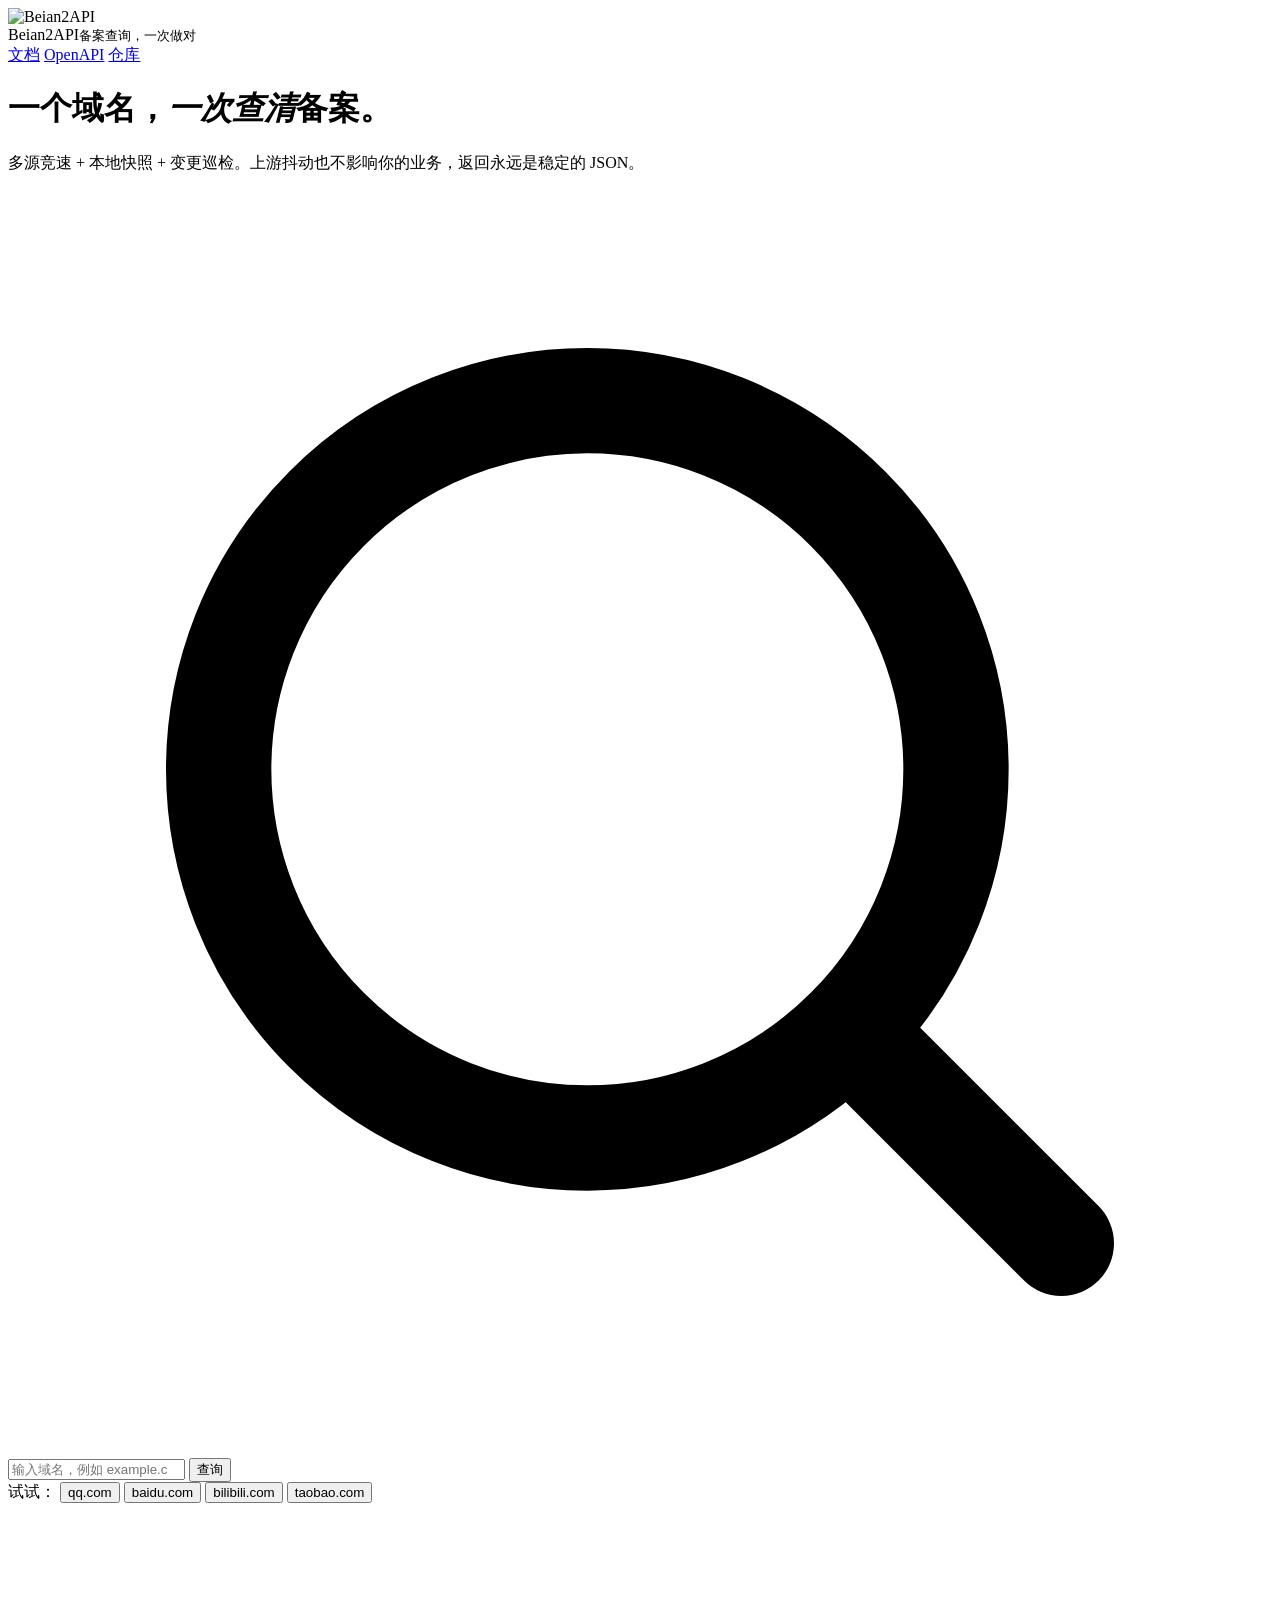
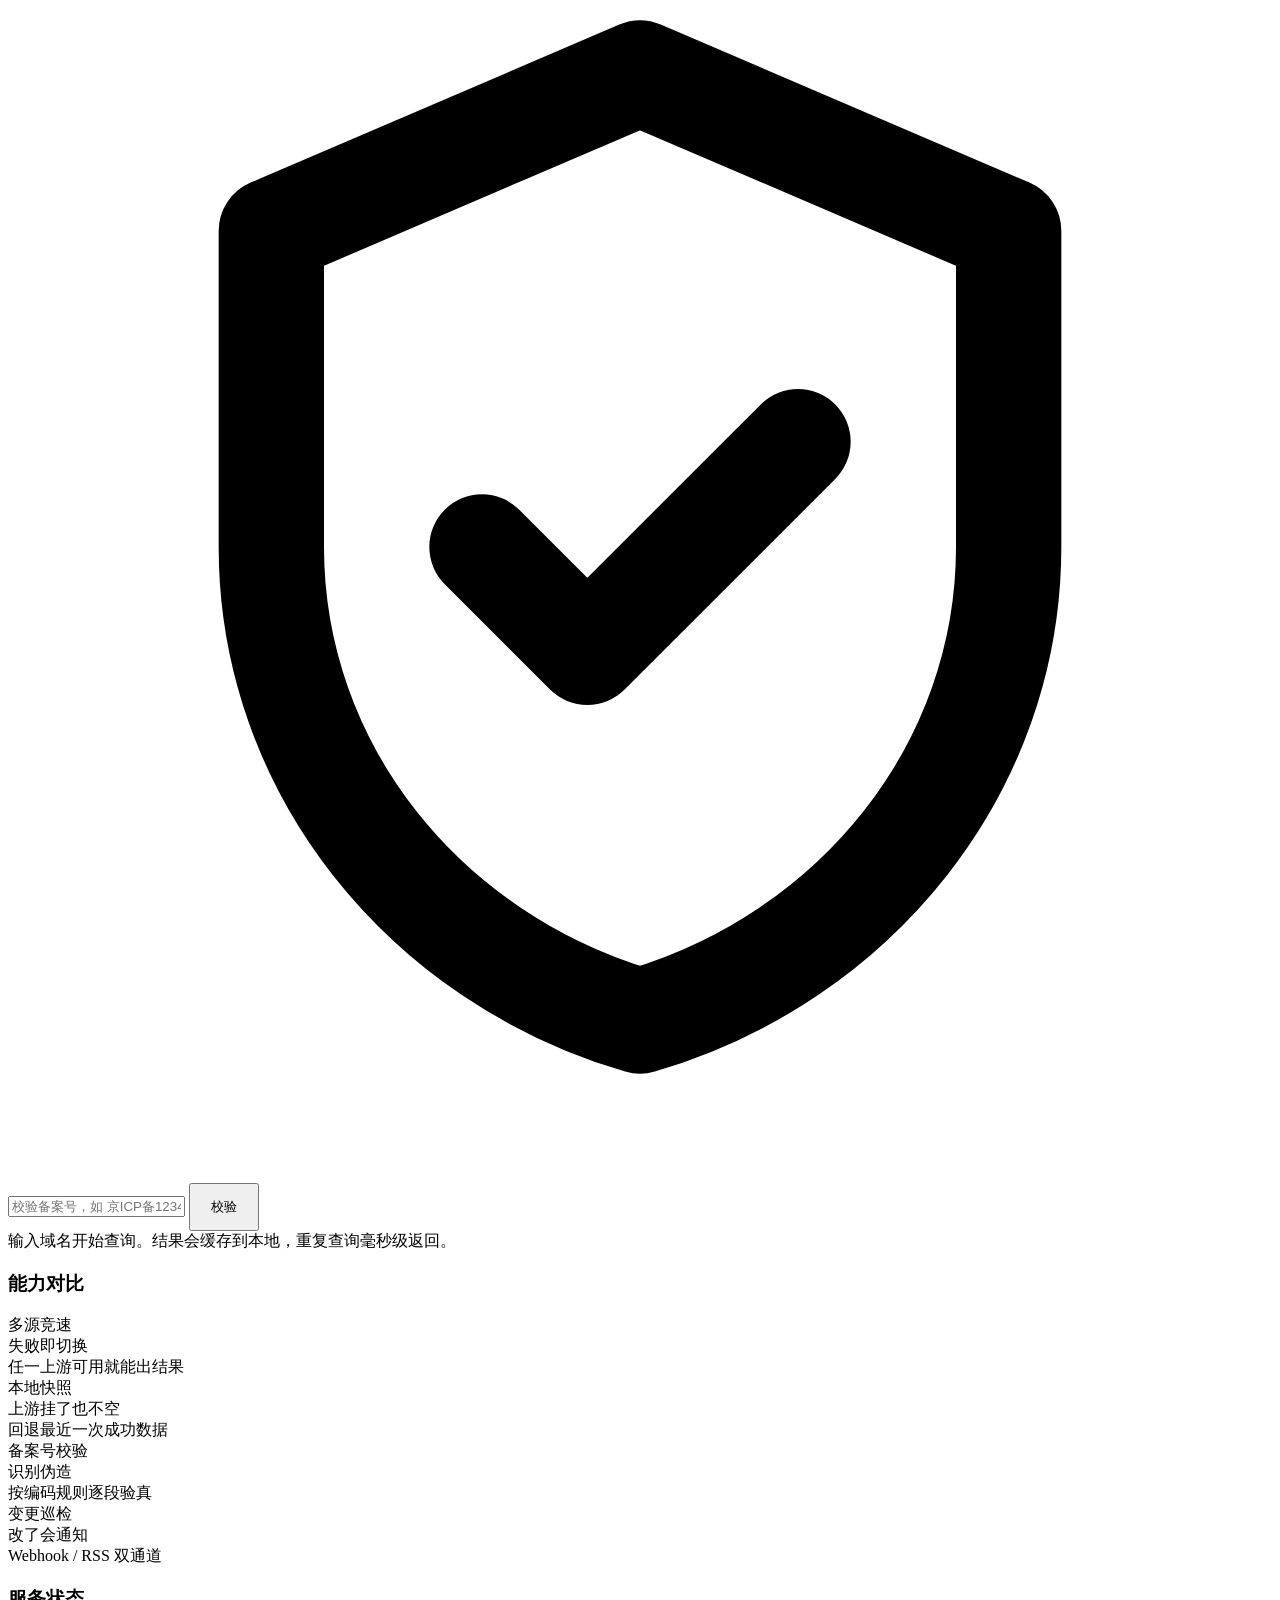
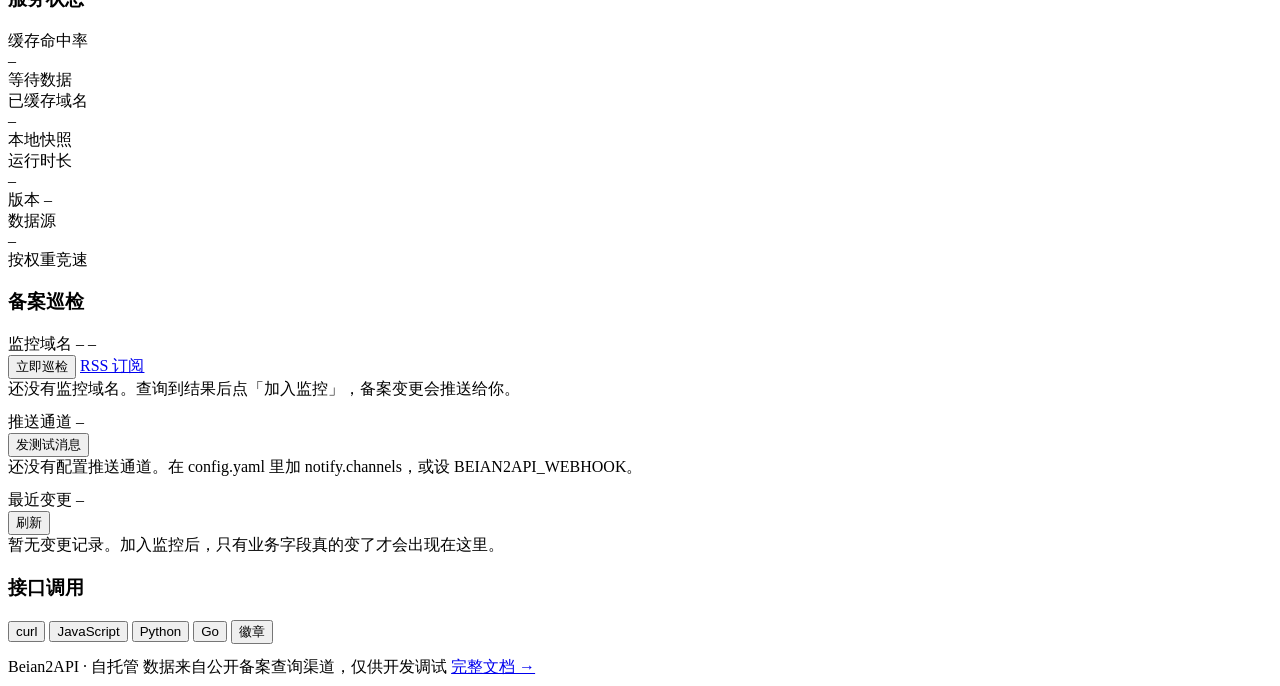
==== internal/api/assets/index.html @ 4da13446 "feat(notify): 多通道推送，修复 HTTP 200 被当成送达 - 新增 internal/notify：钉钉/企业微信/飞书/Slack/generic 各按自家协议成型，   支持钉钉" ====
<!doctype html>
<html lang="zh-CN">
<head>
<meta charset="utf-8">
<meta name="viewport" content="width=device-width, initial-scale=1">
<title>Beian2API — 极简高性能 ICP 备案查询接口</title>
<meta name="description" content="自托管的 ICP 备案查询 API：多源竞速、本地快照、变更巡检、SVG 徽章，一个二进制跑起来。">
<meta name="theme-color" content="#4f46e5">
<link rel="icon" href="/logo.svg" type="image/svg+xml">
<link rel="apple-touch-icon" href="/apple-touch-icon.png">
<link rel="stylesheet" href="/assets/style.css?v=__ASSET_VERSION__">
</head>
<body>
<div class="wrap">
  <header class="top">
    <img src="/logo.svg" alt="Beian2API">
    <div class="brand">Beian2API<small>备案查询，一次做对</small></div>
    <nav>
      <a href="/docs">文档</a>
      <a href="/api/v1/openapi.json">OpenAPI</a>
      <a href="https://cnb.cool/asoe/TechSauce/Beian2Api" target="_blank" rel="noopener">仓库</a>
    </nav>
  </header>

  <div class="hero">
    <h1>一个域名，<em>一次查清</em>备案。</h1>
    <p>多源竞速 + 本地快照 + 变更巡检。上游抖动也不影响你的业务，返回永远是稳定的 JSON。</p>
  </div>

  <div class="card search">
    <form id="form" autocomplete="off">
      <label class="field">
        <svg viewBox="0 0 24 24" fill="none" stroke="currentColor" stroke-width="2" stroke-linecap="round"><circle cx="11" cy="11" r="7"/><path d="m20 20-3.5-3.5"/></svg>
        <input id="q" type="search" placeholder="输入域名，例如 example.com" spellcheck="false" required>
      </label>
      <button id="go" type="submit">查询</button>
    </form>
    <div class="chips">
      试试：
      <button type="button" data-d="qq.com">qq.com</button>
      <button type="button" data-d="baidu.com">baidu.com</button>
      <button type="button" data-d="bilibili.com">bilibili.com</button>
      <button type="button" data-d="taobao.com">taobao.com</button>
    </div>
  </div>

  <div class="card search" style="margin-top:12px">
    <form id="vform" autocomplete="off">
      <label class="field">
        <svg viewBox="0 0 24 24" fill="none" stroke="currentColor" stroke-width="2" stroke-linecap="round" stroke-linejoin="round"><path d="M12 3l7 3v6c0 4.2-2.9 7.8-7 9-4.1-1.2-7-4.8-7-9V6z"/><path d="m9 12 2 2 4-4"/></svg>
        <input id="vc" type="text" placeholder="校验备案号，如 京ICP备12345678号-1" data-short="校验备案号真伪" spellcheck="false" required>
      </label>
      <button id="vgo" type="submit" class="ghost" style="padding:13px 20px">校验</button>
    </form>
    <div id="vresult"></div>
  </div>

  <div id="result"><div class="hint">输入域名开始查询。结果会缓存到本地，重复查询毫秒级返回。</div></div>

  <section class="block">
    <h3>能力对比</h3>
    <div class="grid">
      <div class="card tile"><div class="k">多源竞速</div><div class="v" style="font-size:16px">失败即切换</div><div class="s">任一上游可用就能出结果</div></div>
      <div class="card tile"><div class="k">本地快照</div><div class="v" style="font-size:16px">上游挂了也不空</div><div class="s">回退最近一次成功数据</div></div>
      <div class="card tile"><div class="k">备案号校验</div><div class="v" style="font-size:16px">识别伪造</div><div class="s">按编码规则逐段验真</div></div>
      <div class="card tile"><div class="k">变更巡检</div><div class="v" style="font-size:16px">改了会通知</div><div class="s">Webhook / RSS 双通道</div></div>
    </div>
  </section>

  <section class="block">
    <h3>服务状态</h3>
    <div class="grid" id="stats">
      <div class="card tile"><div class="k">缓存命中率</div><div class="v" id="s-hit">–</div><div class="s" id="s-req">等待数据</div></div>
      <div class="card tile"><div class="k">已缓存域名</div><div class="v" id="s-cache">–</div><div class="s">本地快照</div></div>
      <div class="card tile"><div class="k">运行时长</div><div class="v" id="s-up">–</div><div class="s" id="s-ver">版本 –</div></div>
      <div class="card tile"><div class="k">数据源</div><div class="v" id="s-prov">–</div><div class="s">按权重竞速</div></div>
    </div>
  </section>

  <section class="block">
    <h3>备案巡检</h3>
    <div class="card panel">
      <div class="panel-head">
        <div class="panel-title">
          <span>监控域名</span>
          <span class="pill" id="w-total">–</span>
          <span class="pill" id="w-rhythm" title="巡检节奏">–</span>
        </div>
        <div class="panel-acts">
          <button class="ghost small" id="w-run" type="button">立即巡检</button>
          <a class="ghost small link" href="/api/v1/changes.rss" target="_blank" rel="noopener">RSS 订阅</a>
        </div>
      </div>
      <div id="w-list"><div class="hint small-hint">还没有监控域名。查询到结果后点「加入监控」，备案变更会推送给你。</div></div>
    </div>

    <div class="card panel" style="margin-top:12px">
      <div class="panel-head">
        <div class="panel-title">
          <span>推送通道</span>
          <span class="pill" id="n-total">–</span>
        </div>
        <div class="panel-acts">
          <button class="ghost small" id="n-test" type="button">发测试消息</button>
        </div>
      </div>
      <div id="n-list"><div class="hint small-hint">还没有配置推送通道。在 config.yaml 里加 notify.channels，或设 BEIAN2API_WEBHOOK。</div></div>
    </div>

    <div class="card panel" style="margin-top:12px">
      <div class="panel-head">
        <div class="panel-title">
          <span>最近变更</span>
          <span class="pill" id="c-total">–</span>
        </div>
        <div class="panel-acts">
          <button class="ghost small" id="c-refresh" type="button">刷新</button>
        </div>
      </div>
      <div id="c-list"><div class="hint small-hint">暂无变更记录。加入监控后，只有业务字段真的变了才会出现在这里。</div></div>
    </div>
  </section>

  <section class="block">
    <h3>接口调用</h3>
    <div class="tabs" id="tabs">
      <button class="on" data-t="curl">curl</button>
      <button data-t="js">JavaScript</button>
      <button data-t="py">Python</button>
      <button data-t="go">Go</button>
      <button data-t="badge">徽章</button>
    </div>
    <pre id="snippet"></pre>
  </section>

  <footer class="foot">
    <span>Beian2API · 自托管</span>
    <span id="f-lic">数据来自公开备案查询渠道，仅供开发调试</span>
    <span class="sp"><a href="/docs">完整文档 →</a></span>
  </footer>
</div>
<script src="/assets/app.js?v=__ASSET_VERSION__"></script>
</body>
</html>
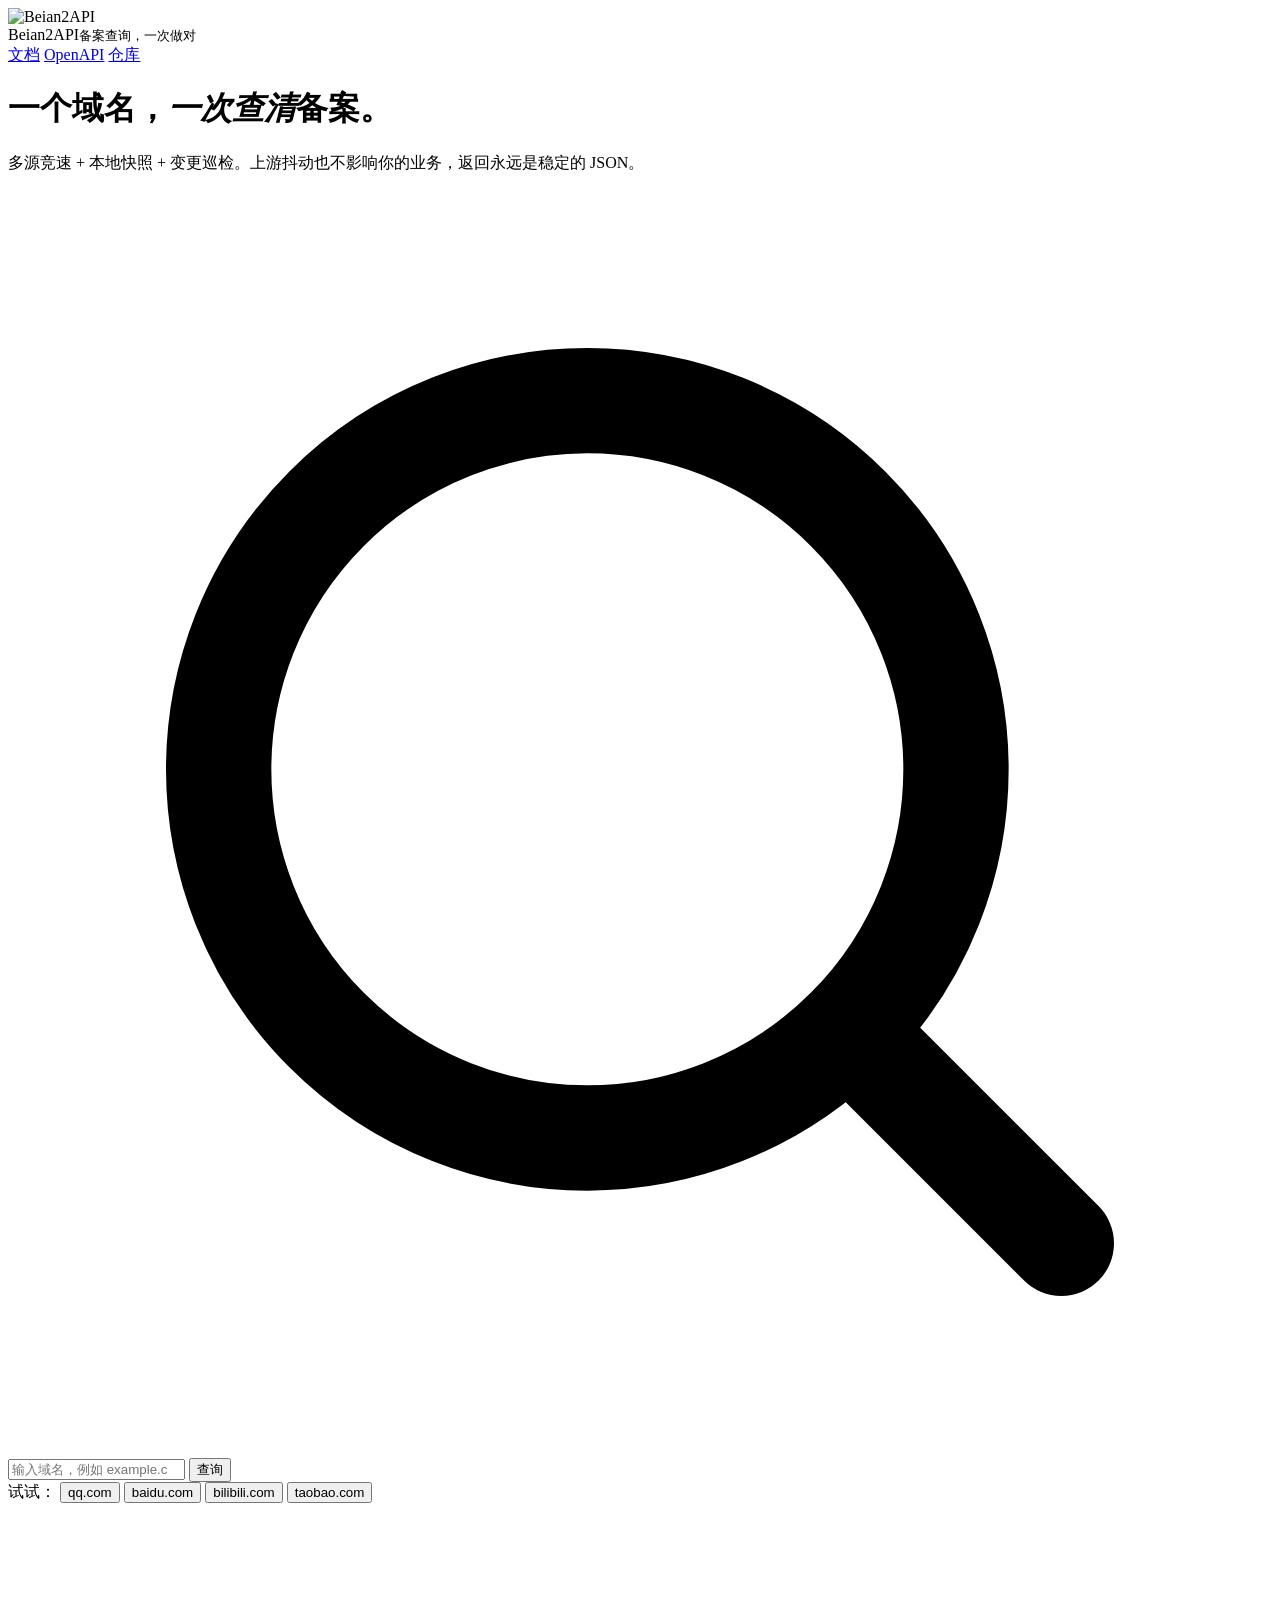
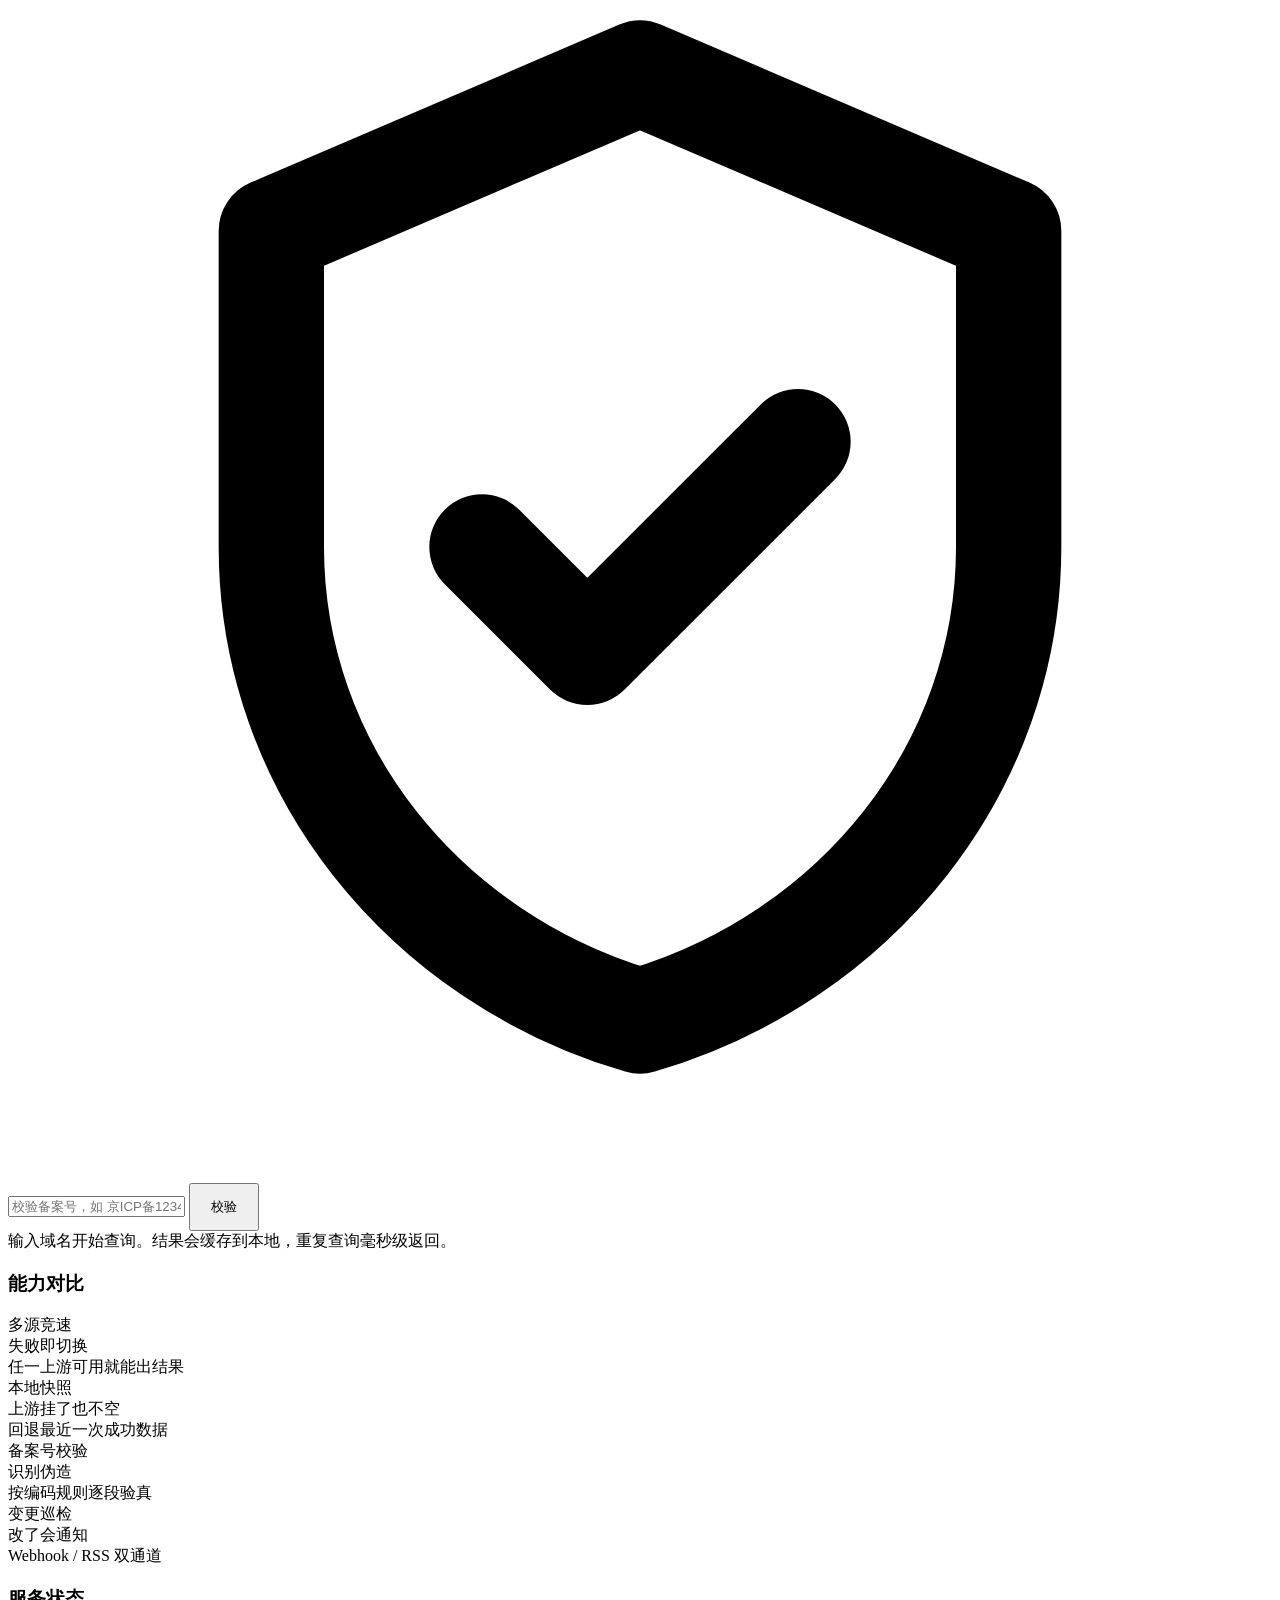
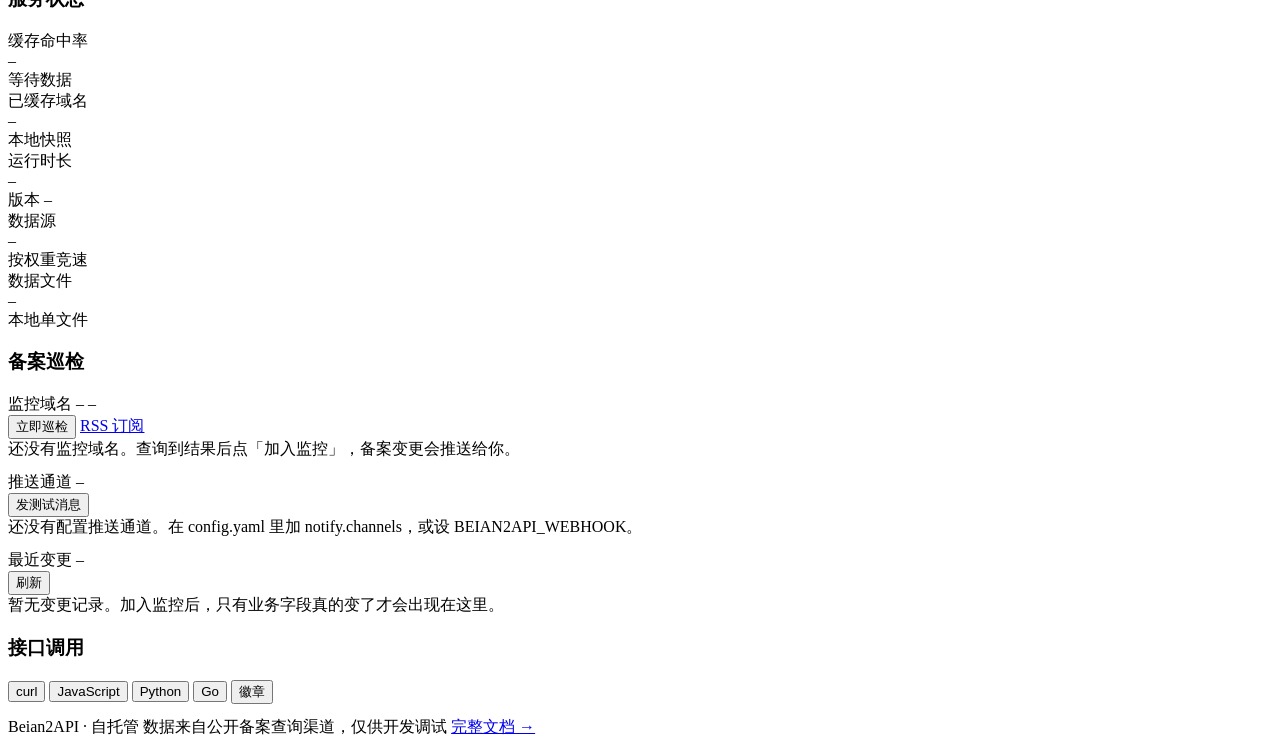
==== commit 930b9170: "perf(store): 缓存命中的快路径不再 fsync，新增只增数据的滚动保留 - 计数器改为内存累加 + 15 秒刷盘，退出前补一次：bbolt 每个写事务都要   fsync（实测 2.5ms" ====
--- a/internal/api/assets/index.html
+++ b/internal/api/assets/index.html
@@ -74,6 +74,7 @@
       <div class="card tile"><div class="k">已缓存域名</div><div class="v" id="s-cache">–</div><div class="s">本地快照</div></div>
       <div class="card tile"><div class="k">运行时长</div><div class="v" id="s-up">–</div><div class="s" id="s-ver">版本 –</div></div>
       <div class="card tile"><div class="k">数据源</div><div class="v" id="s-prov">–</div><div class="s">按权重竞速</div></div>
+      <div class="card tile"><div class="k">数据文件</div><div class="v" id="s-size">–</div><div class="s" id="s-retain">本地单文件</div></div>
     </div>
   </section>
 
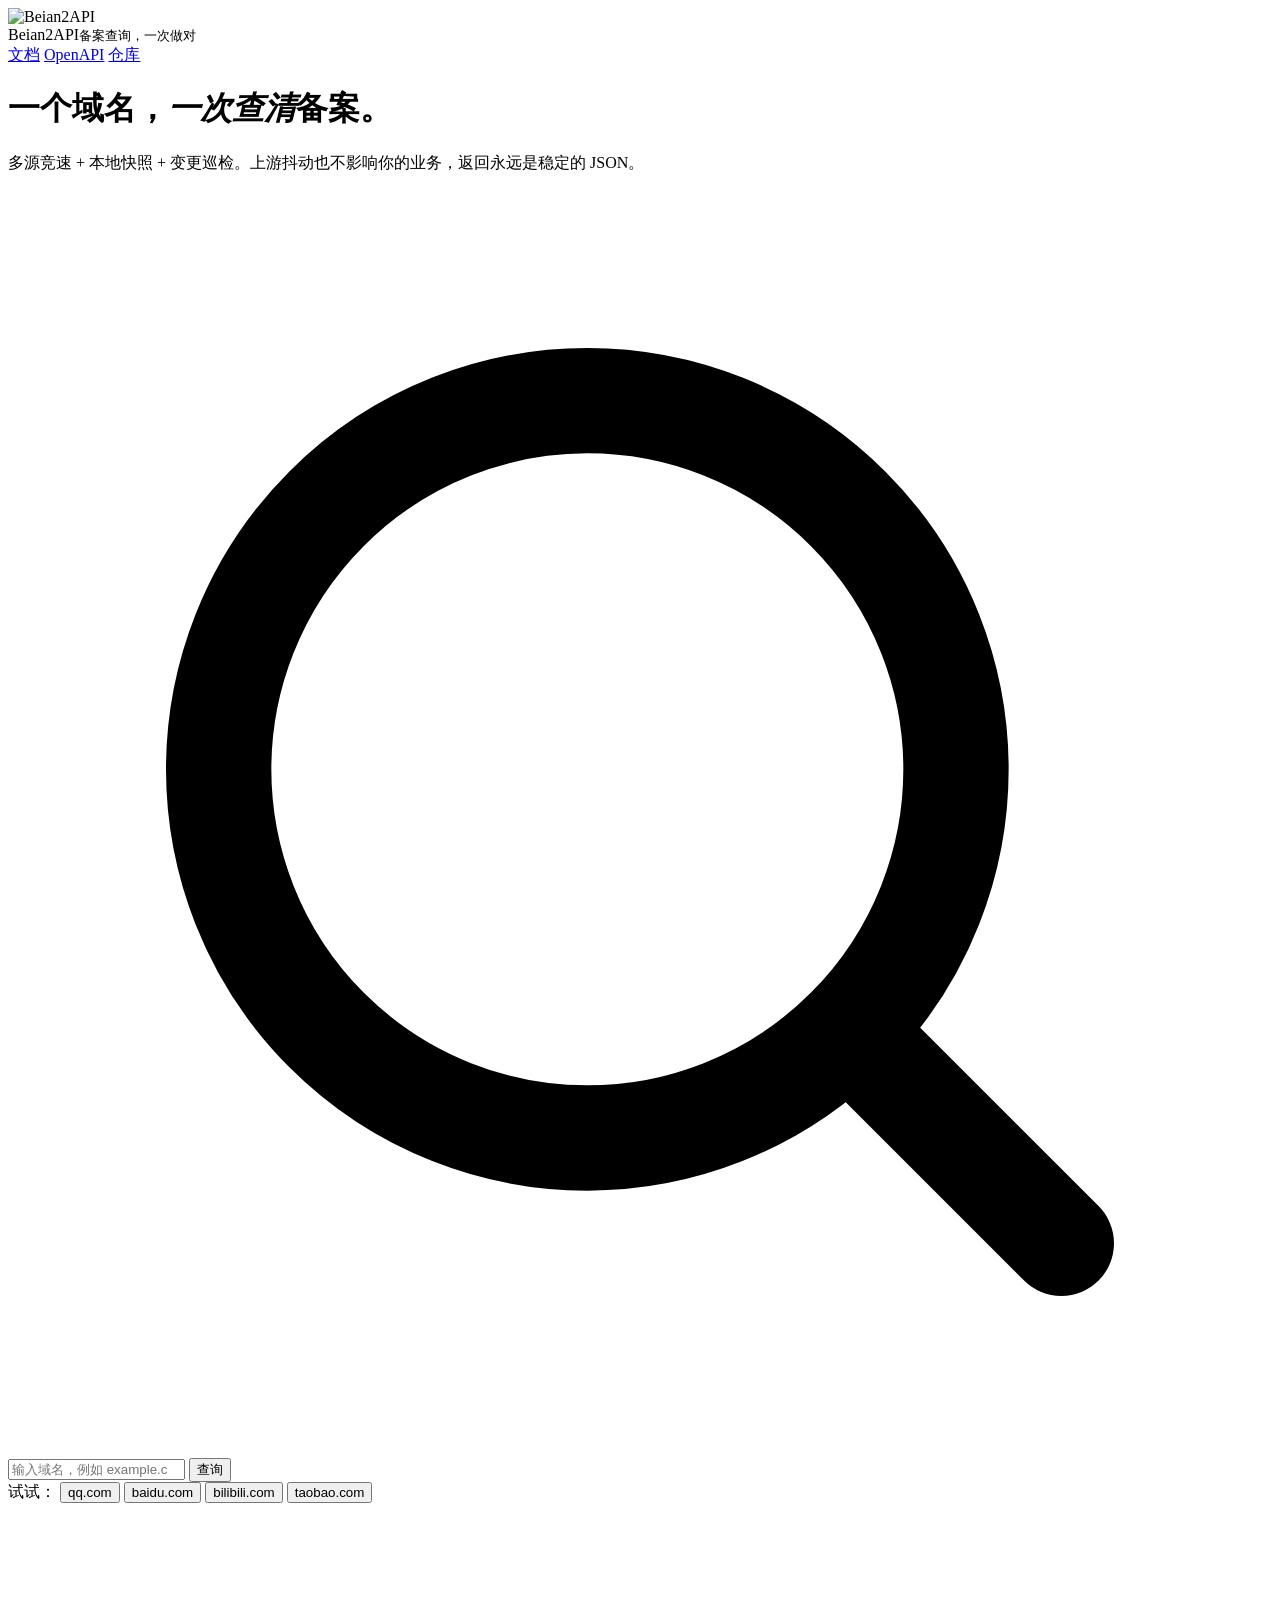
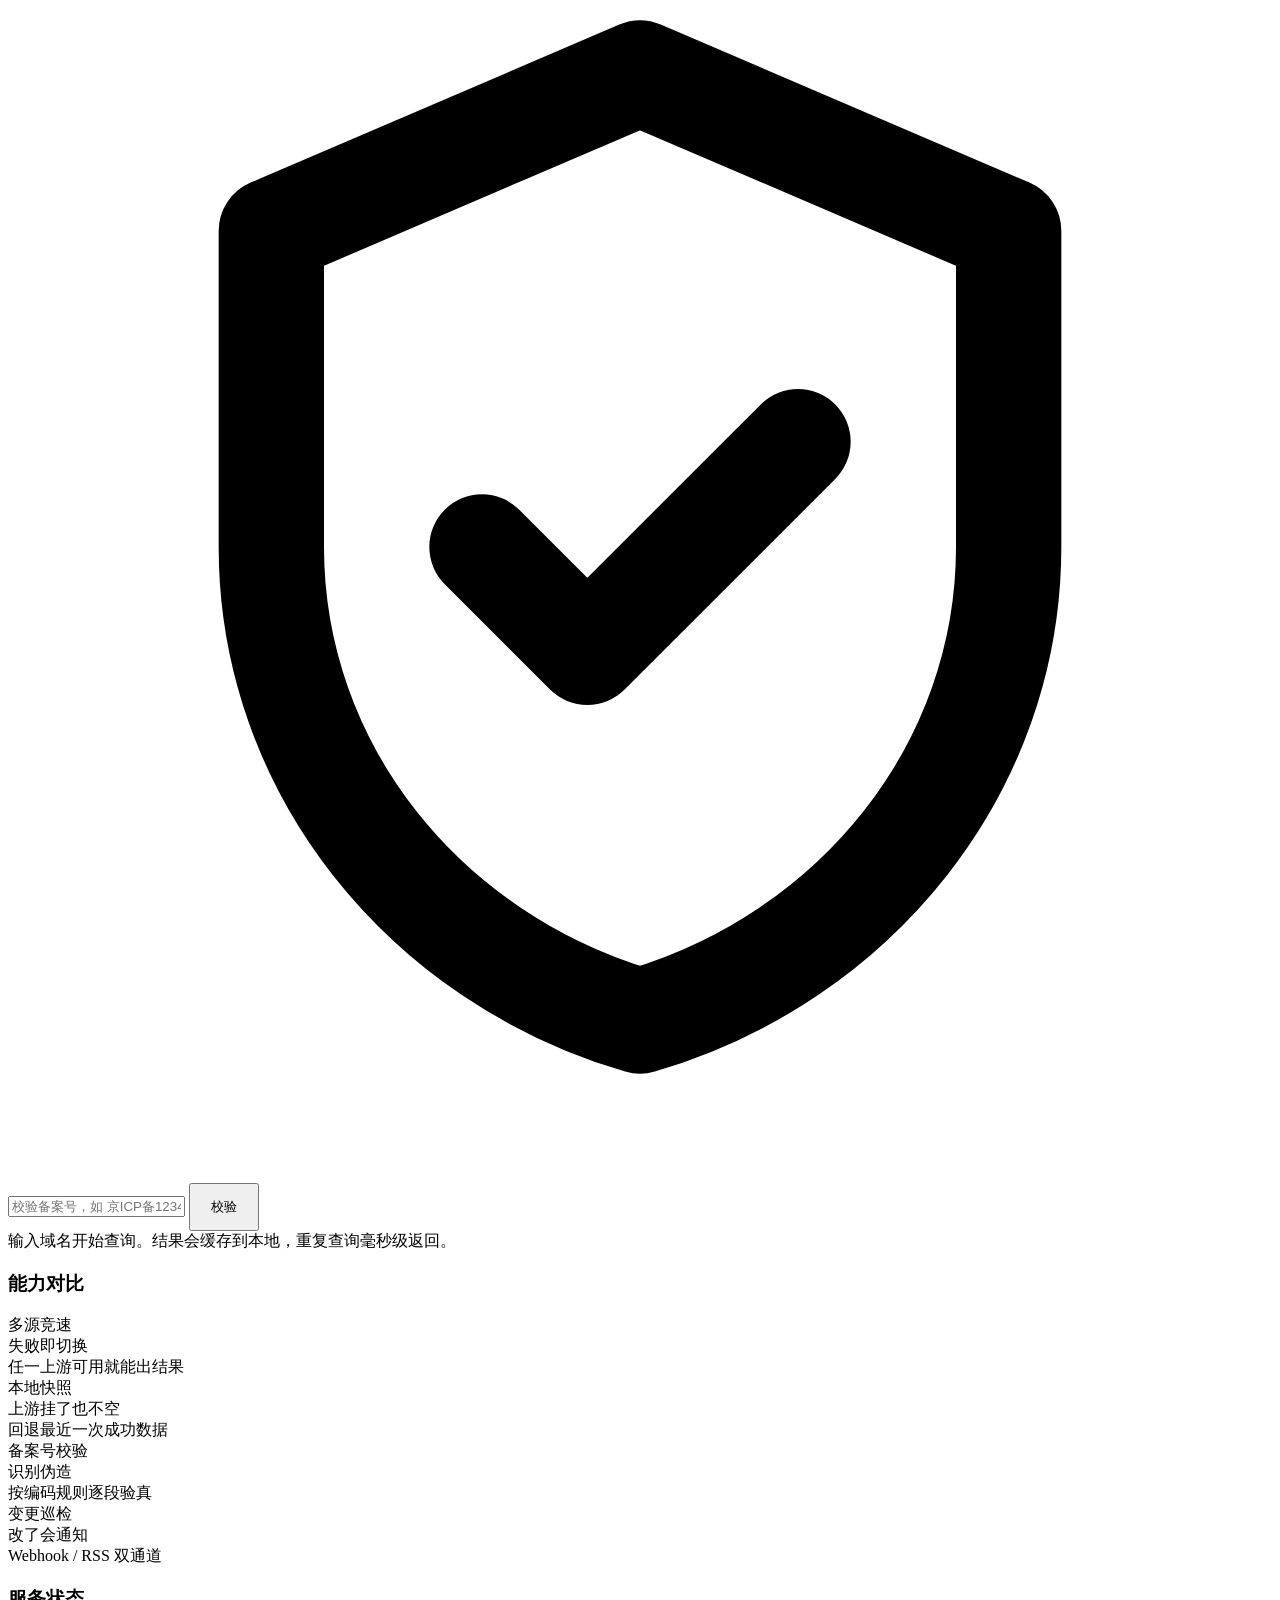
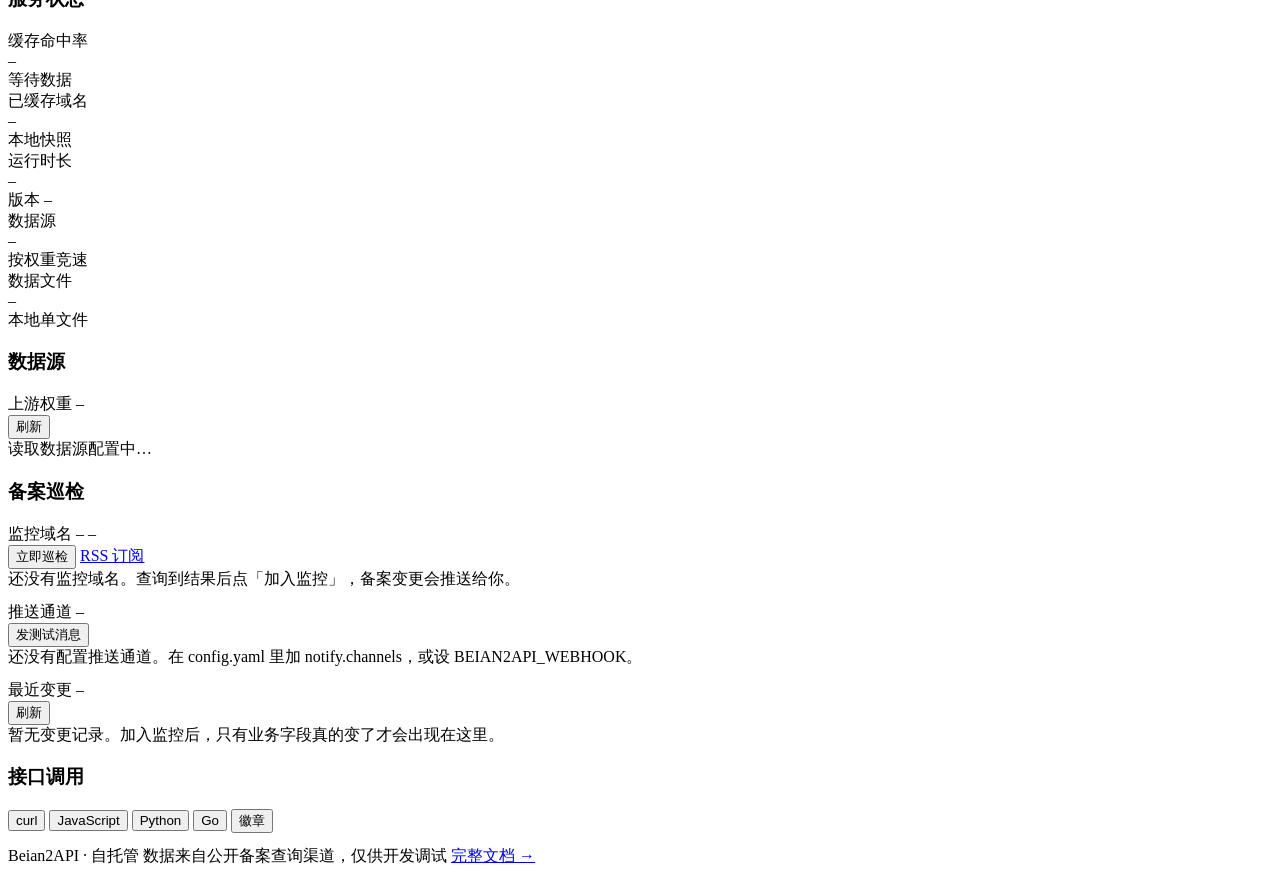
==== commit 8d698e11: "fix: 启动裁剪吃掉配置、徽章不限流、巡检窗口写死、apihz 凭据无法配置 - store：历史裁剪从 Open 挪到 Prepare，由 serve 在配置生效后调用，   只读命令不再顺手删数" ====
--- a/internal/api/assets/index.html
+++ b/internal/api/assets/index.html
@@ -55,6 +55,17 @@
     <div id="vresult"></div>
   </div>
 
+  <div class="card search key-box" id="keybox" hidden style="margin-top:12px">
+    <form id="kform" autocomplete="off">
+      <label class="field">
+        <svg viewBox="0 0 24 24" fill="none" stroke="currentColor" stroke-width="2" stroke-linecap="round" stroke-linejoin="round"><rect x="4" y="10" width="16" height="10" rx="2"/><path d="M8 10V7a4 4 0 0 1 8 0v3"/></svg>
+        <input id="k" type="password" placeholder="填入 API Key 后网页才能使用" spellcheck="false">
+      </label>
+      <button type="submit" class="ghost" style="padding:13px 20px">保存</button>
+    </form>
+    <div class="hint small-hint">Key 只存在你自己的浏览器里，随请求带在 <code>?key=</code> 上。清空后保存即可移除。</div>
+  </div>
+
   <div id="result"><div class="hint">输入域名开始查询。结果会缓存到本地，重复查询毫秒级返回。</div></div>
 
   <section class="block">
@@ -79,6 +90,22 @@
   </section>
 
   <section class="block">
+    <h3>数据源</h3>
+    <div class="card panel">
+      <div class="panel-head">
+        <div class="panel-title">
+          <span>上游权重</span>
+          <span class="pill" id="p-total">–</span>
+        </div>
+        <div class="panel-acts">
+          <button class="ghost small" id="p-refresh" type="button">刷新</button>
+        </div>
+      </div>
+      <div id="p-list"><div class="hint small-hint">读取数据源配置中…</div></div>
+    </div>
+  </section>
+
+  <section class="block">
     <h3>备案巡检</h3>
     <div class="card panel">
       <div class="panel-head">
@@ -89,7 +116,7 @@
         </div>
         <div class="panel-acts">
           <button class="ghost small" id="w-run" type="button">立即巡检</button>
-          <a class="ghost small link" href="/api/v1/changes.rss" target="_blank" rel="noopener">RSS 订阅</a>
+          <a class="ghost small link" id="rss-link" href="/api/v1/changes.rss" target="_blank" rel="noopener">RSS 订阅</a>
         </div>
       </div>
       <div id="w-list"><div class="hint small-hint">还没有监控域名。查询到结果后点「加入监控」，备案变更会推送给你。</div></div>
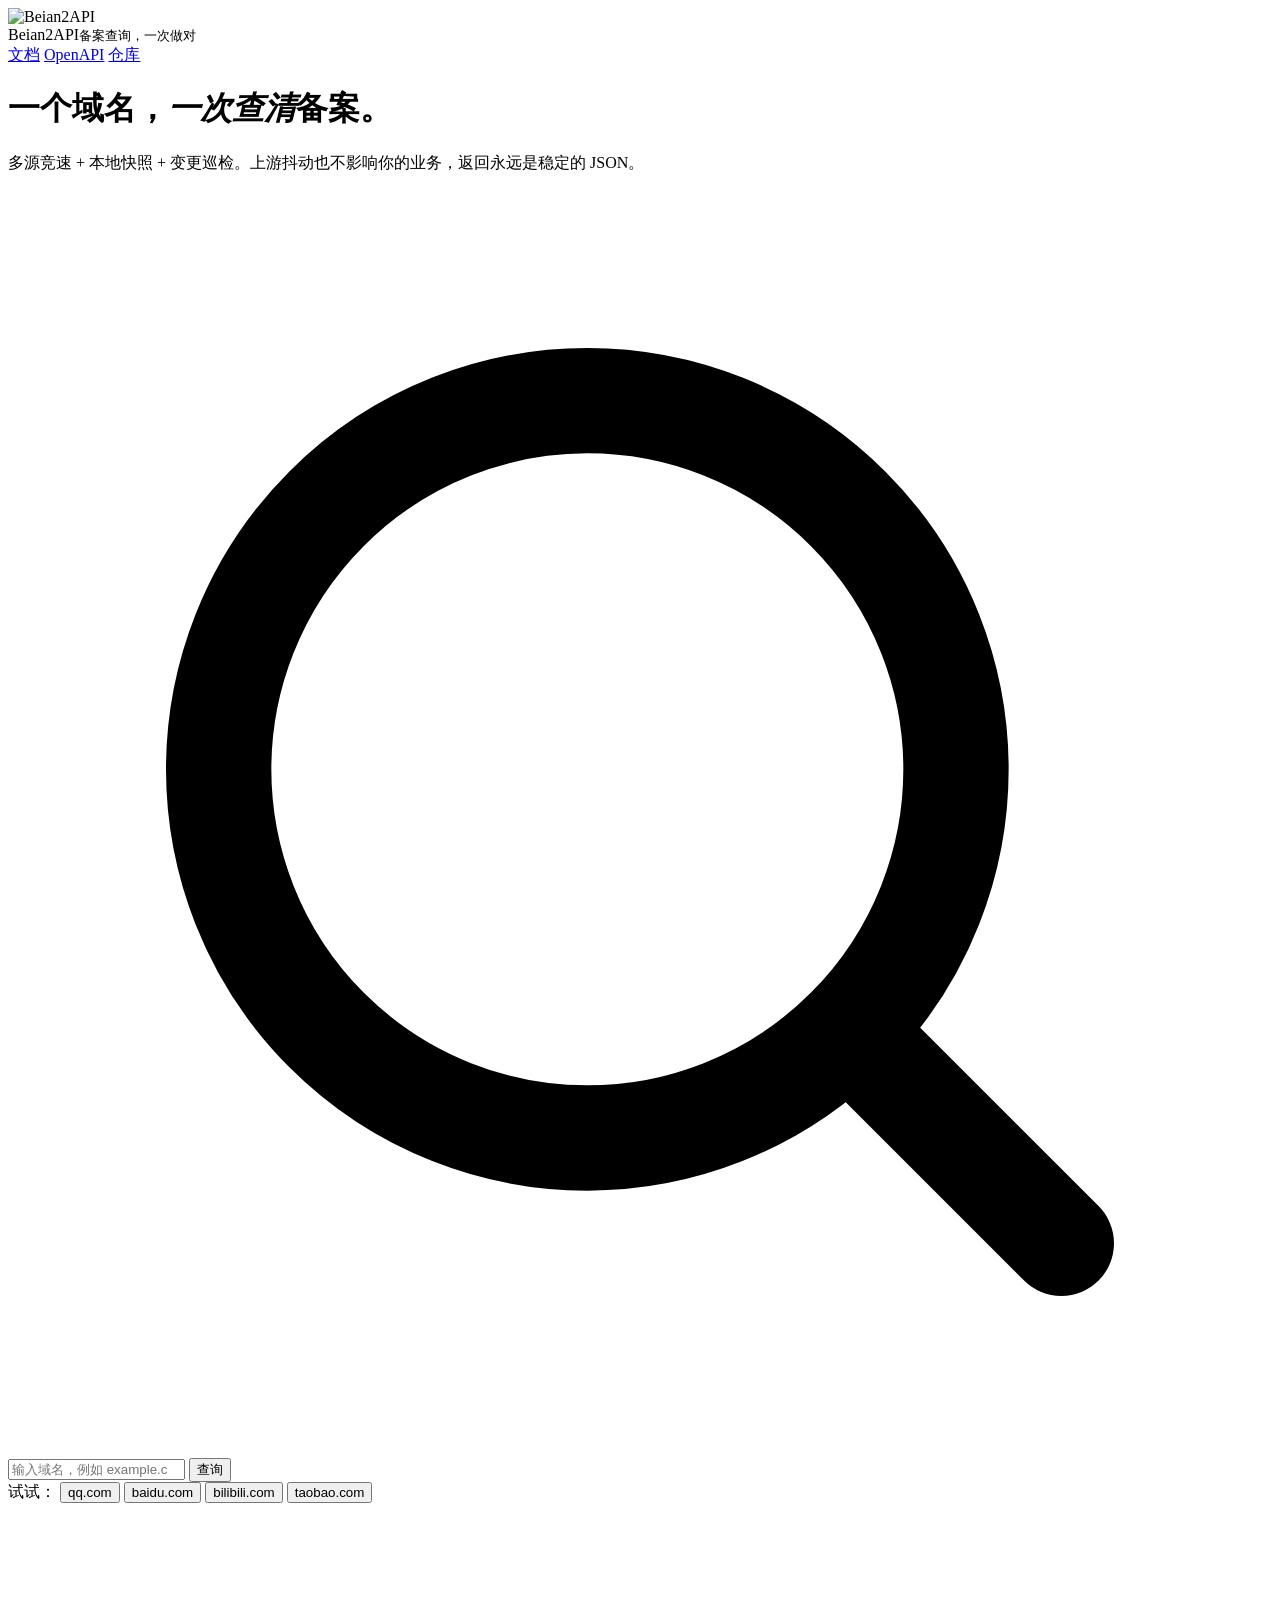
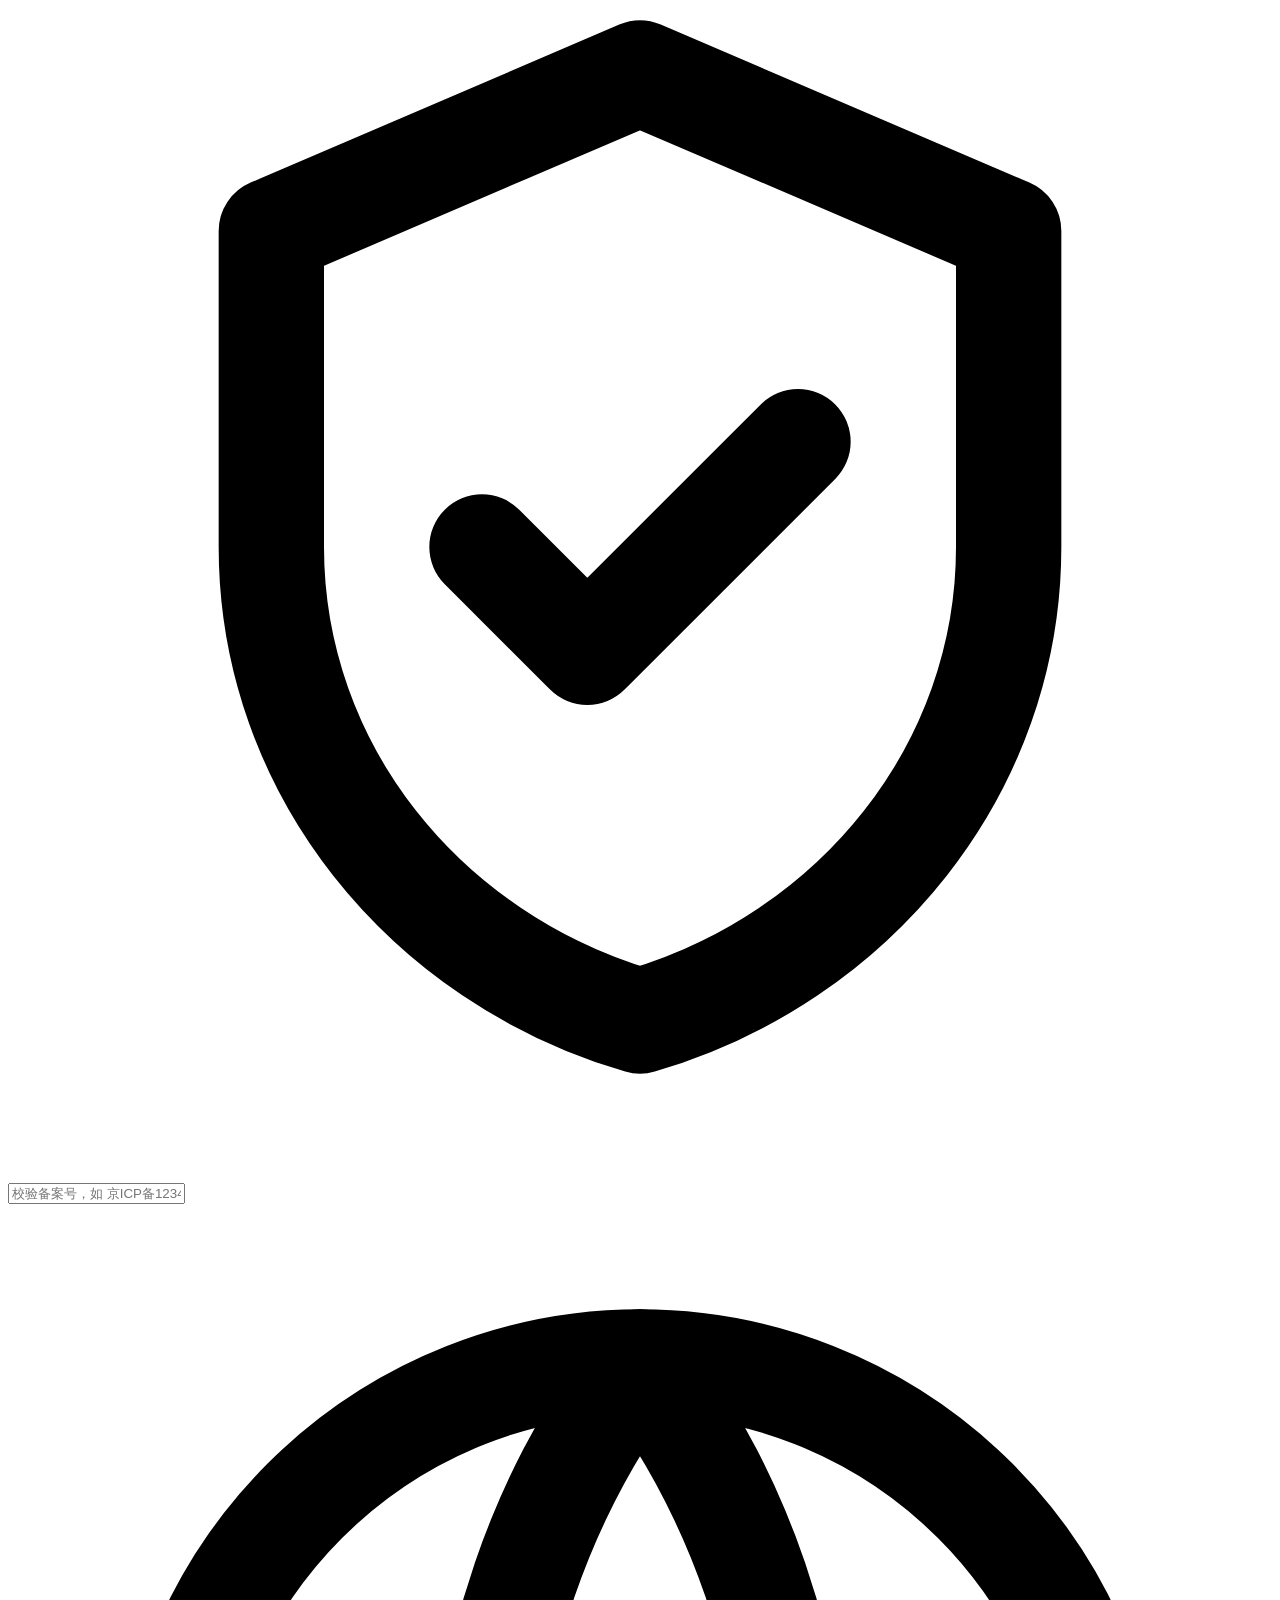
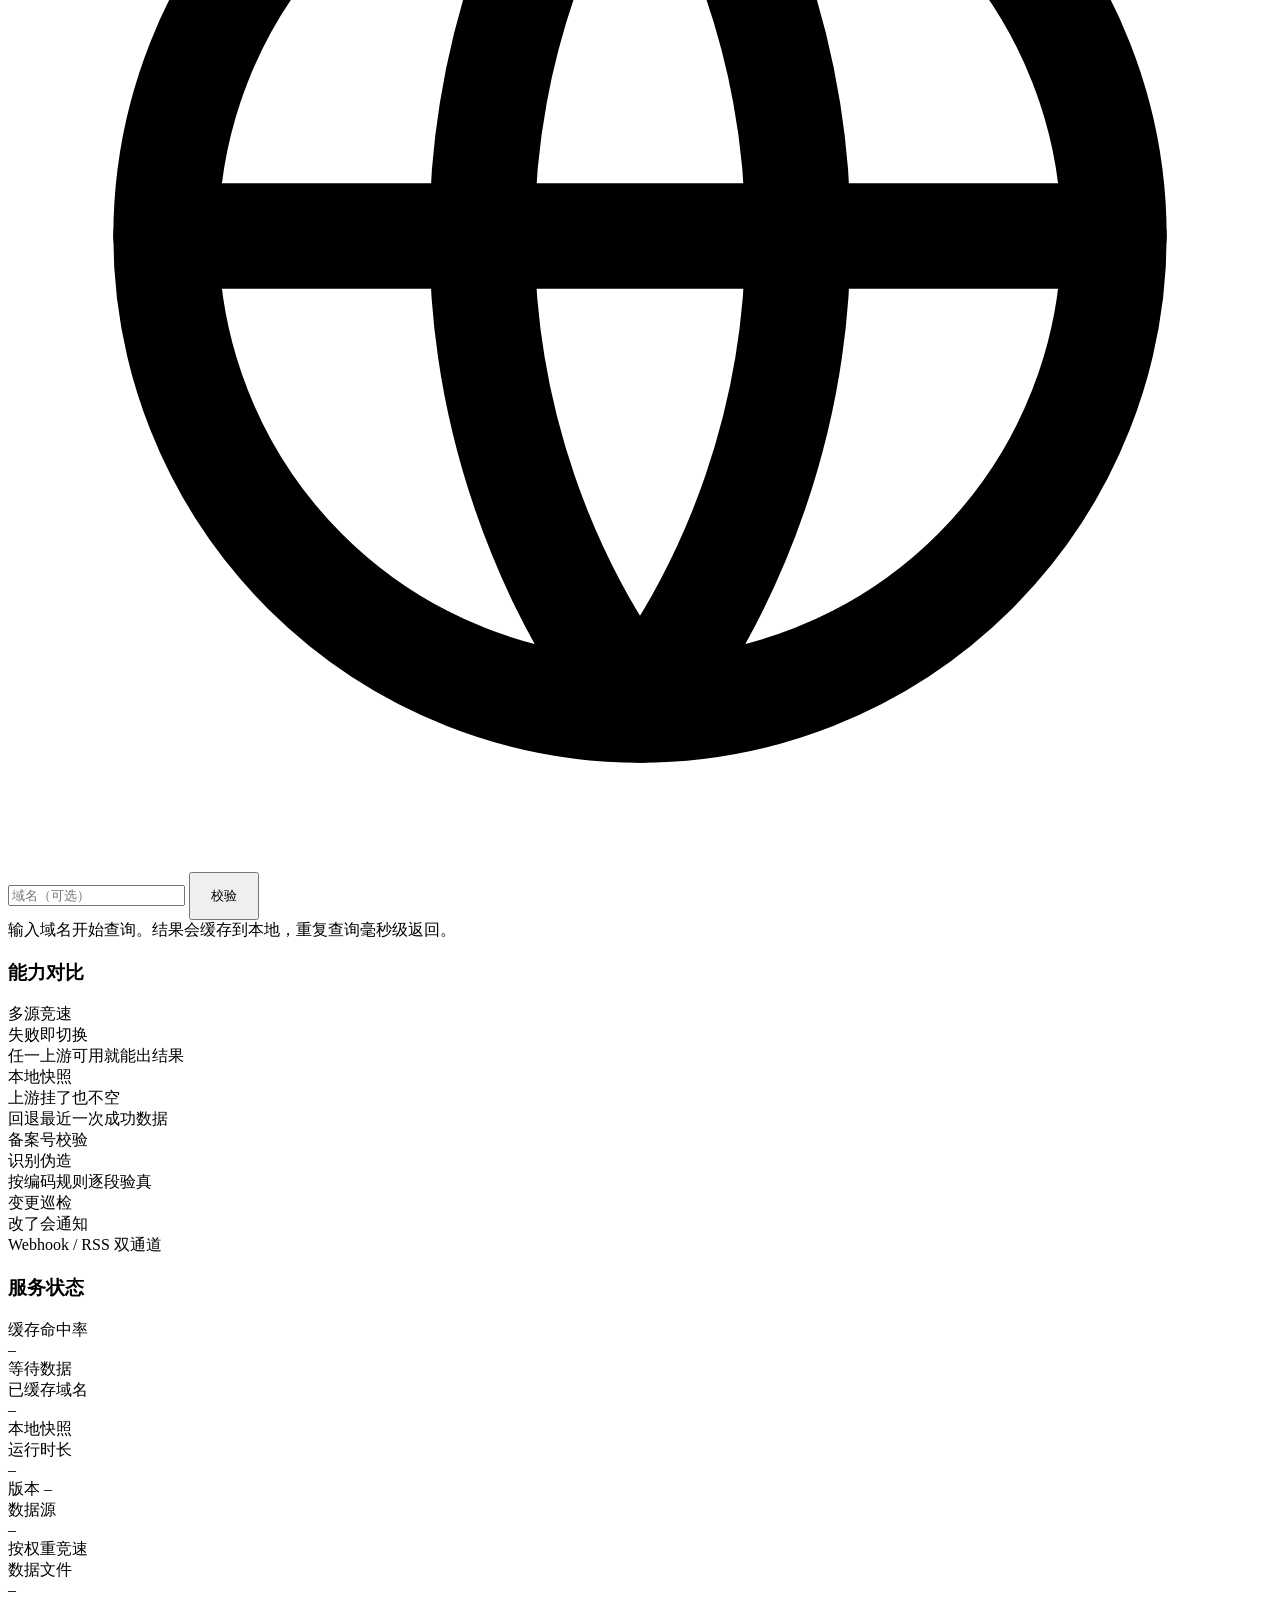
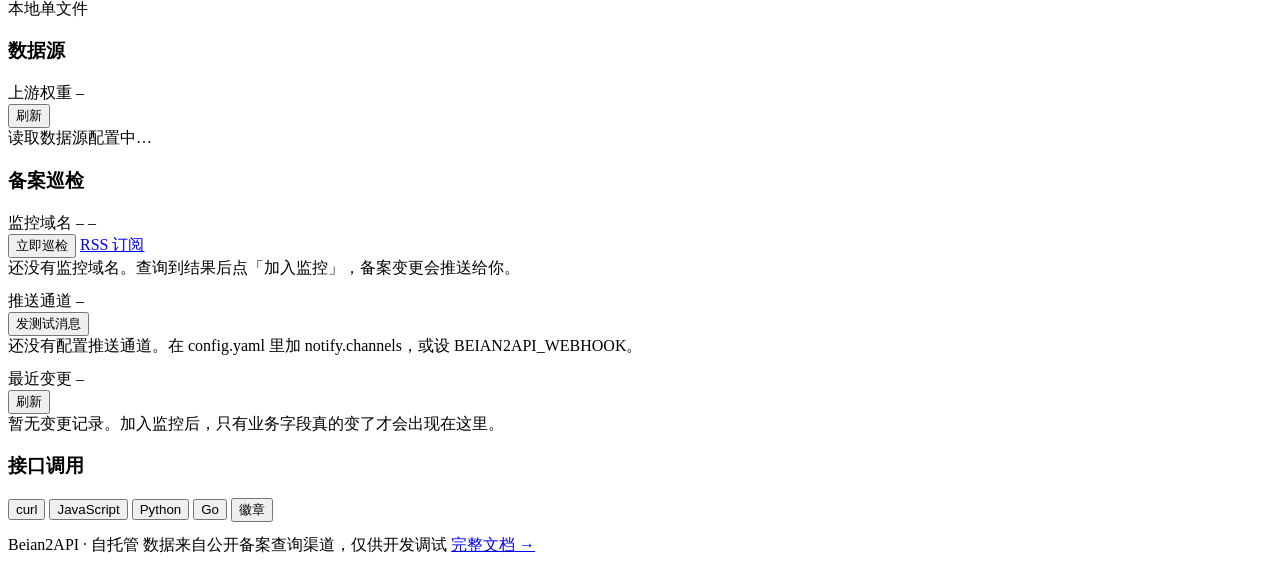
==== commit 4429a7e5: "fix: 转发头伪造绕过限流、备份接口认错来源、巡检关了看不到监控列表 - clientIP 在 trust_proxy 下取 X-Forwarded-For 末段（首段是客户端自己写的，可伪造）， " ====
--- a/internal/api/assets/index.html
+++ b/internal/api/assets/index.html
@@ -50,6 +50,13 @@
         <svg viewBox="0 0 24 24" fill="none" stroke="currentColor" stroke-width="2" stroke-linecap="round" stroke-linejoin="round"><path d="M12 3l7 3v6c0 4.2-2.9 7.8-7 9-4.1-1.2-7-4.8-7-9V6z"/><path d="m9 12 2 2 4-4"/></svg>
         <input id="vc" type="text" placeholder="校验备案号，如 京ICP备12345678号-1" data-short="校验备案号真伪" spellcheck="false" required>
       </label>
+      <!-- 域名是可选的第二项：填了才会去查这个域名实际挂的备案号做交叉核对。
+           「这个号结构合法」和「这个号真是这个域名的」是两件事，后者才是
+           识别伪造备案号的关键——而之前它只能靠 curl 手动带 domain 参数。 -->
+      <label class="field field-domain">
+        <svg viewBox="0 0 24 24" fill="none" stroke="currentColor" stroke-width="2" stroke-linecap="round" stroke-linejoin="round"><circle cx="12" cy="12" r="9"/><path d="M3 12h18M12 3a15 15 0 0 1 0 18a15 15 0 0 1 0-18"/></svg>
+        <input id="vd" type="text" placeholder="域名（可选）" data-short="域名（可选）" title="填了才会去查这个域名实际挂的备案号，用来识别张冠李戴" spellcheck="false">
+      </label>
       <button id="vgo" type="submit" class="ghost" style="padding:13px 20px">校验</button>
     </form>
     <div id="vresult"></div>
@@ -63,7 +70,7 @@
       </label>
       <button type="submit" class="ghost" style="padding:13px 20px">保存</button>
     </form>
-    <div class="hint small-hint">Key 只存在你自己的浏览器里，随请求带在 <code>?key=</code> 上。清空后保存即可移除。</div>
+    <div class="hint small-hint" id="keytip">Key 只存在你自己的浏览器里，随请求带在 <code>?key=</code> 上。清空后保存即可移除。</div>
   </div>
 
   <div id="result"><div class="hint">输入域名开始查询。结果会缓存到本地，重复查询毫秒级返回。</div></div>
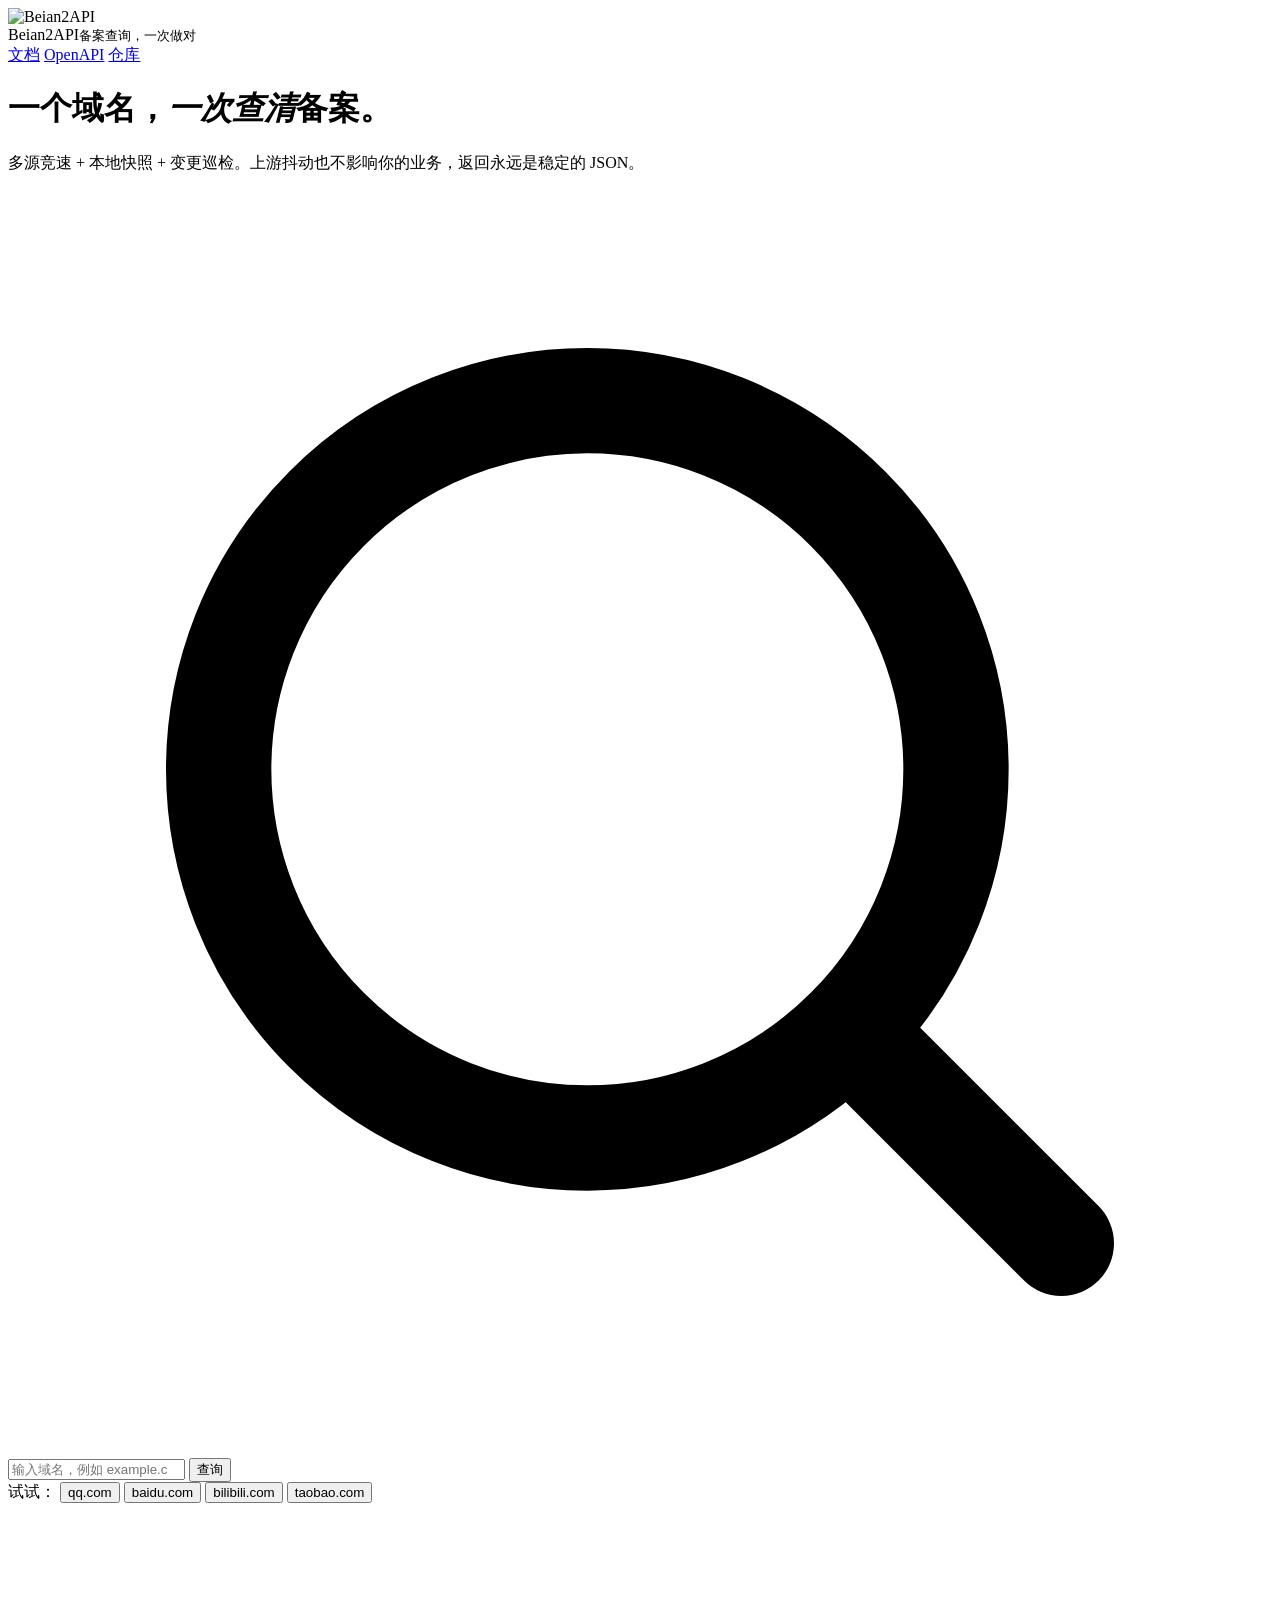
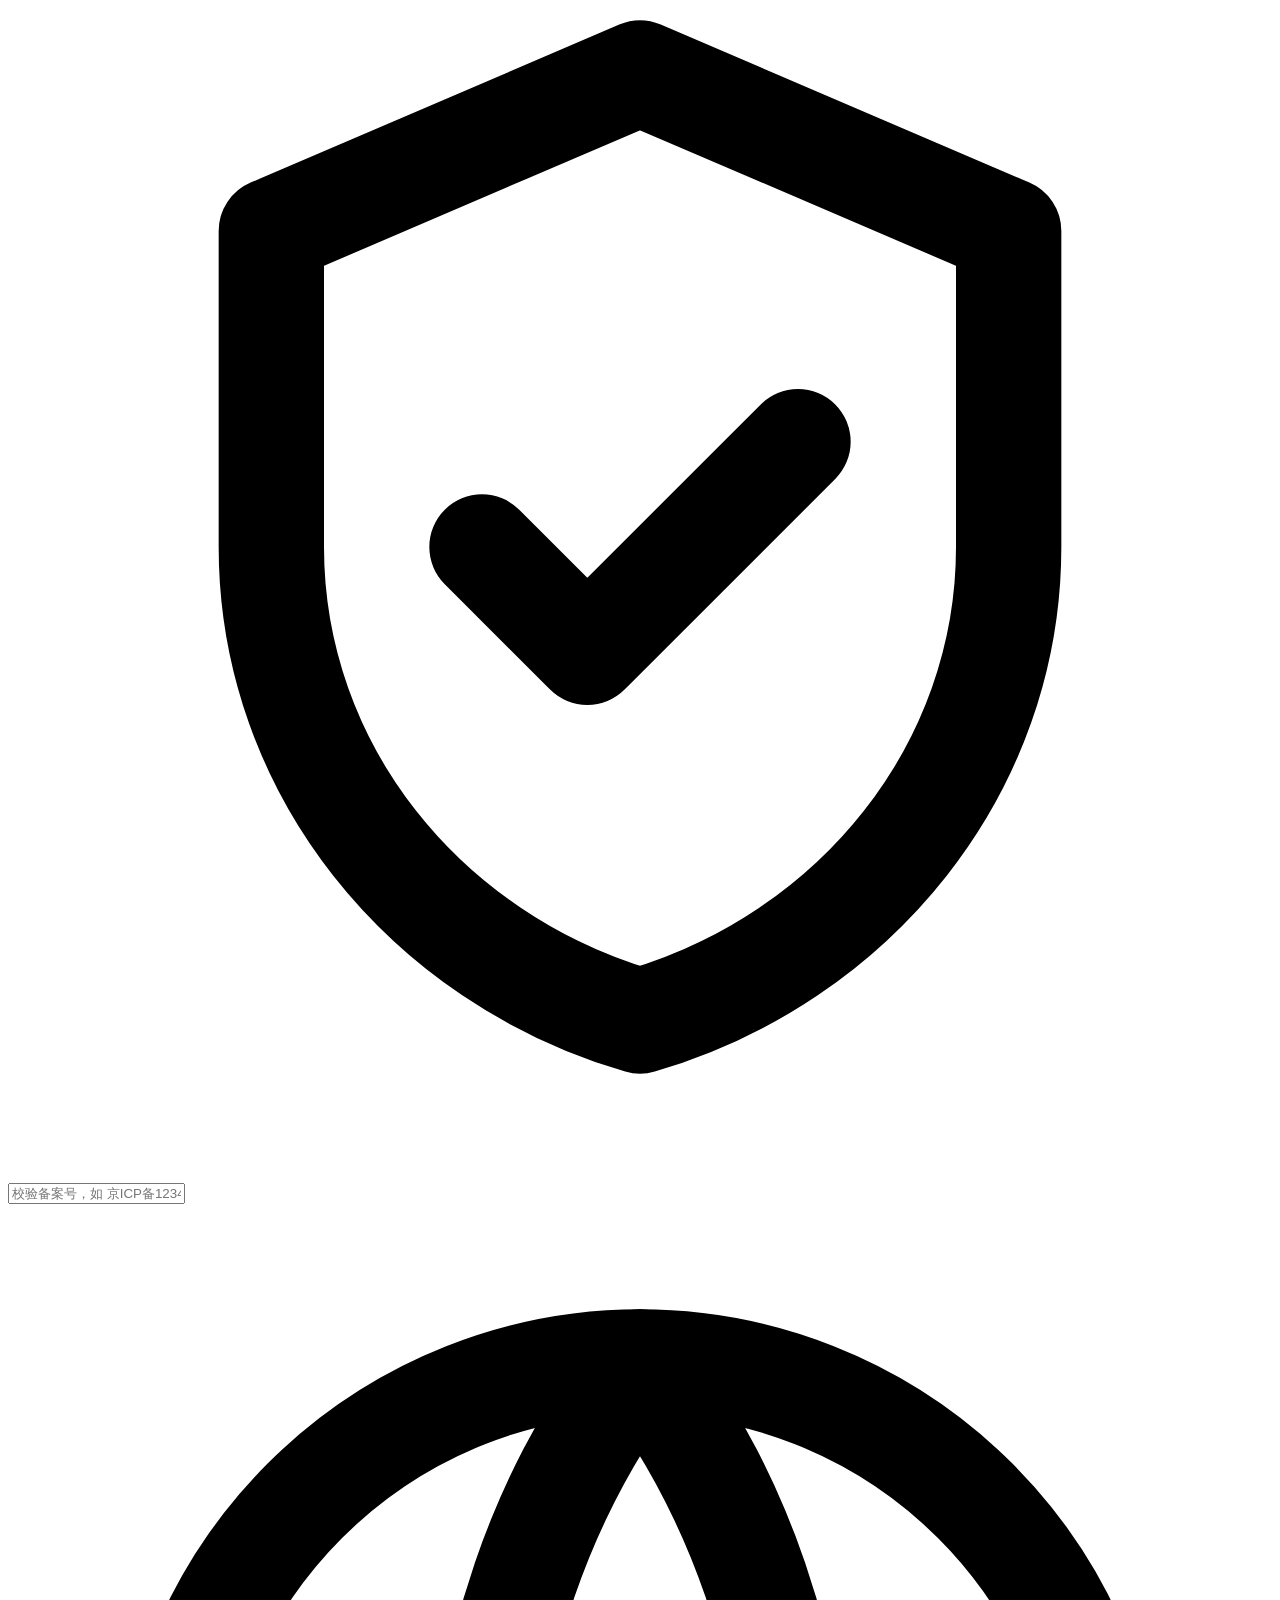
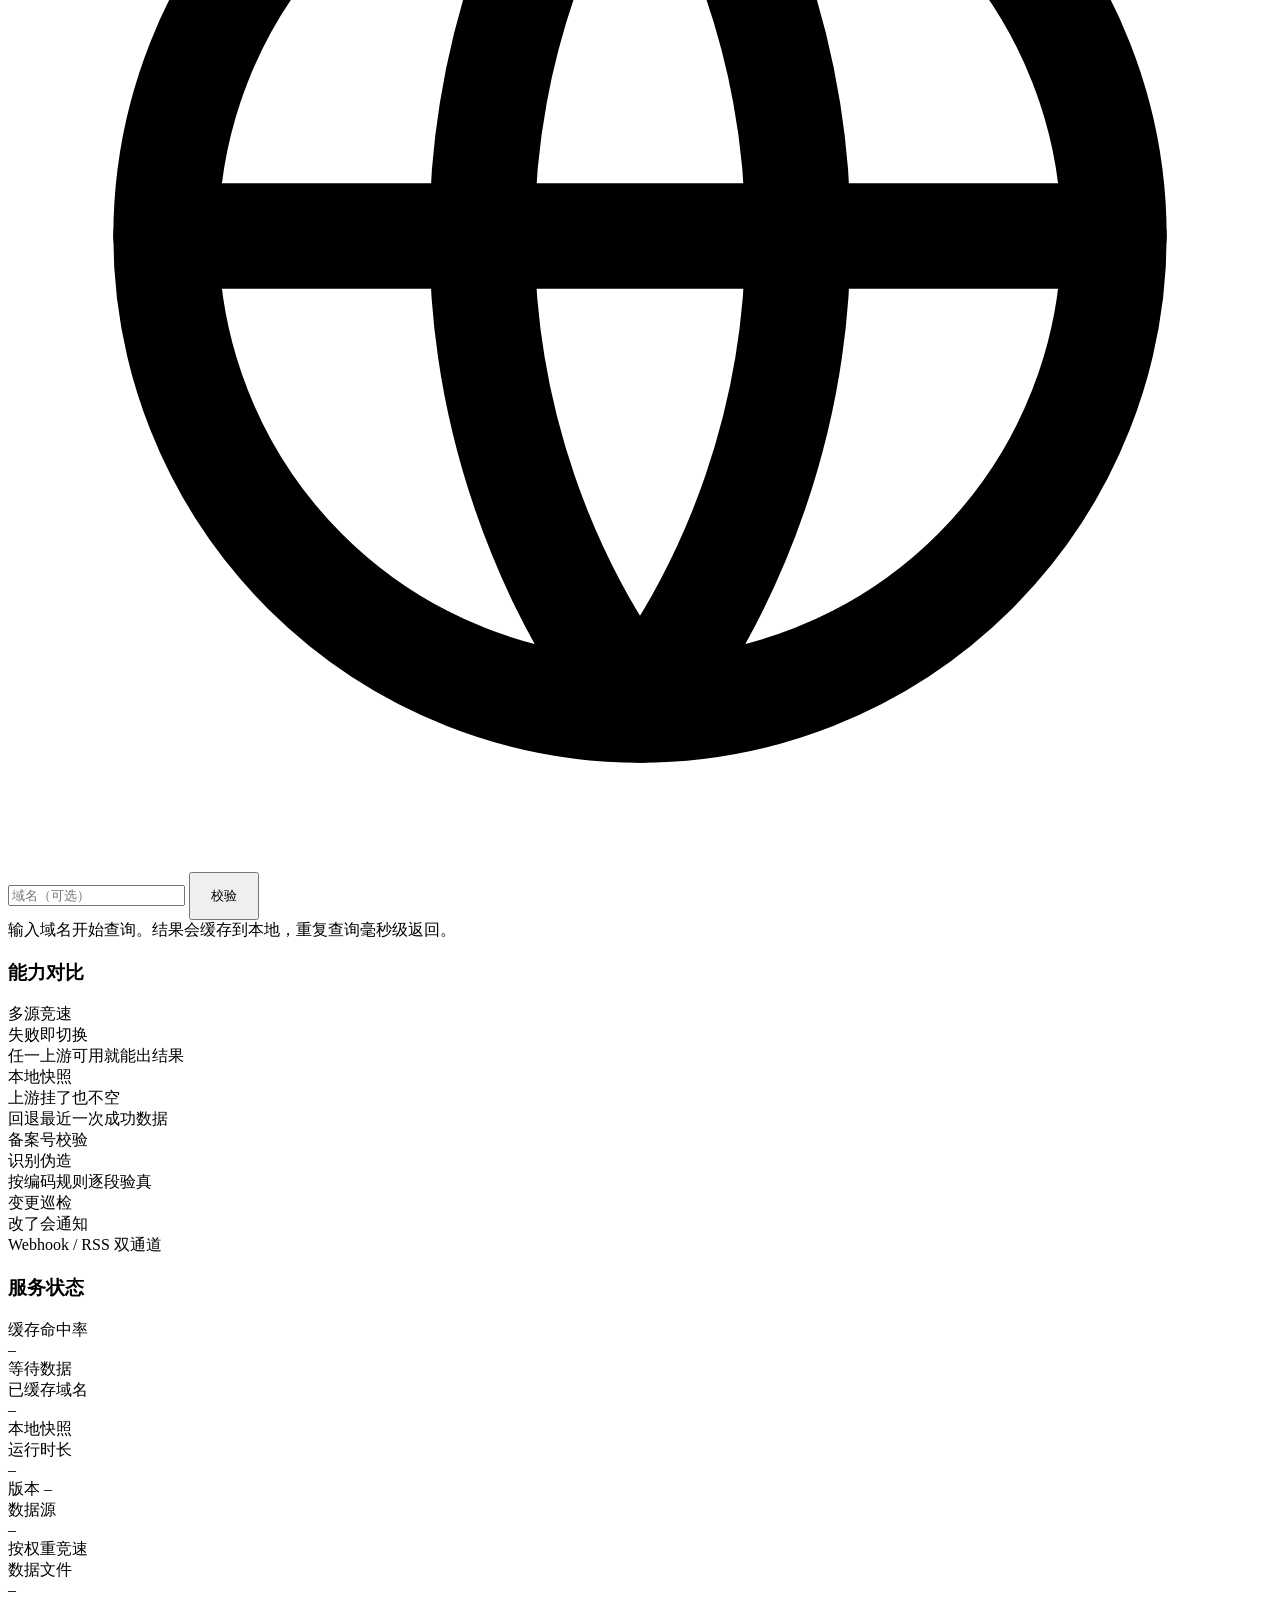
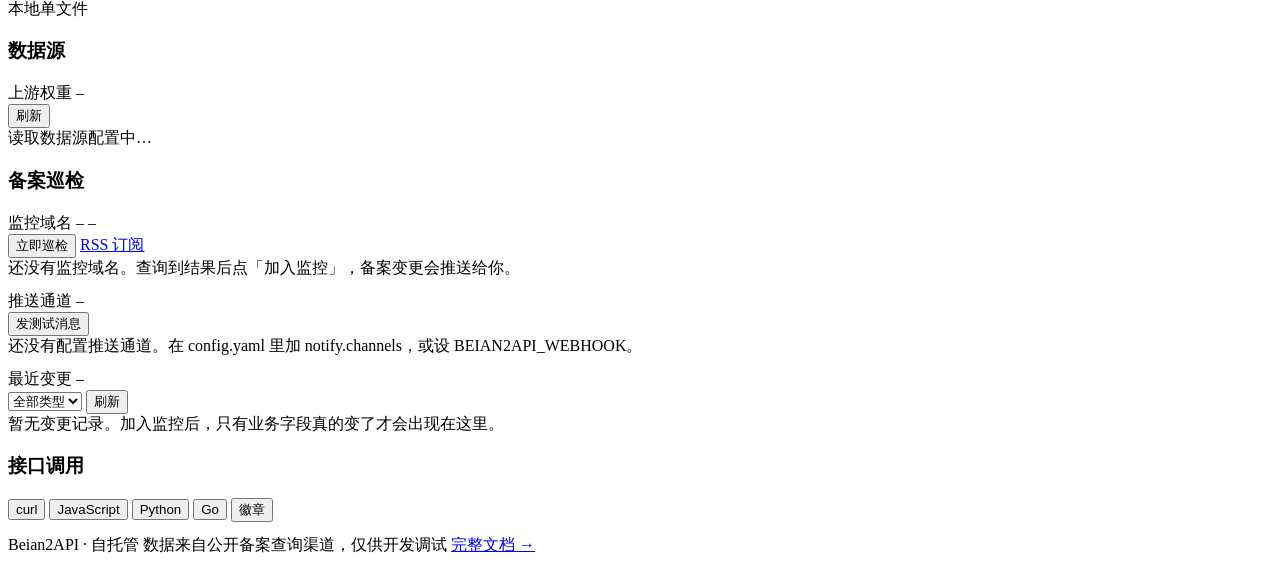
==== commit 11b14e7f: "fix: 无备案查询卡满超时、www. 域名被判未备案、转发头乱码成为限流 key、恢复事件被吞 - Race：结论已定就收工，不再等慢源（三源场景 3.1s → 0.81s） - model.Sam" ====
--- a/internal/api/assets/index.html
+++ b/internal/api/assets/index.html
@@ -119,6 +119,7 @@
         <div class="panel-title">
           <span>监控域名</span>
           <span class="pill" id="w-total">–</span>
+          <button class="pill err-pill" id="w-bad" type="button" hidden>–</button>
           <span class="pill" id="w-rhythm" title="巡检节奏">–</span>
         </div>
         <div class="panel-acts">
@@ -149,6 +150,16 @@
           <span class="pill" id="c-total">–</span>
         </div>
         <div class="panel-acts">
+          <label class="sel">
+            <select id="c-kind" title="只看某一类事件">
+              <option value="">全部类型</option>
+              <option value="changed">变更</option>
+              <option value="revoked">注销</option>
+              <option value="registered">新增</option>
+              <option value="upstream_error">上游异常</option>
+              <option value="recovered">已恢复</option>
+            </select>
+          </label>
           <button class="ghost small" id="c-refresh" type="button">刷新</button>
         </div>
       </div>
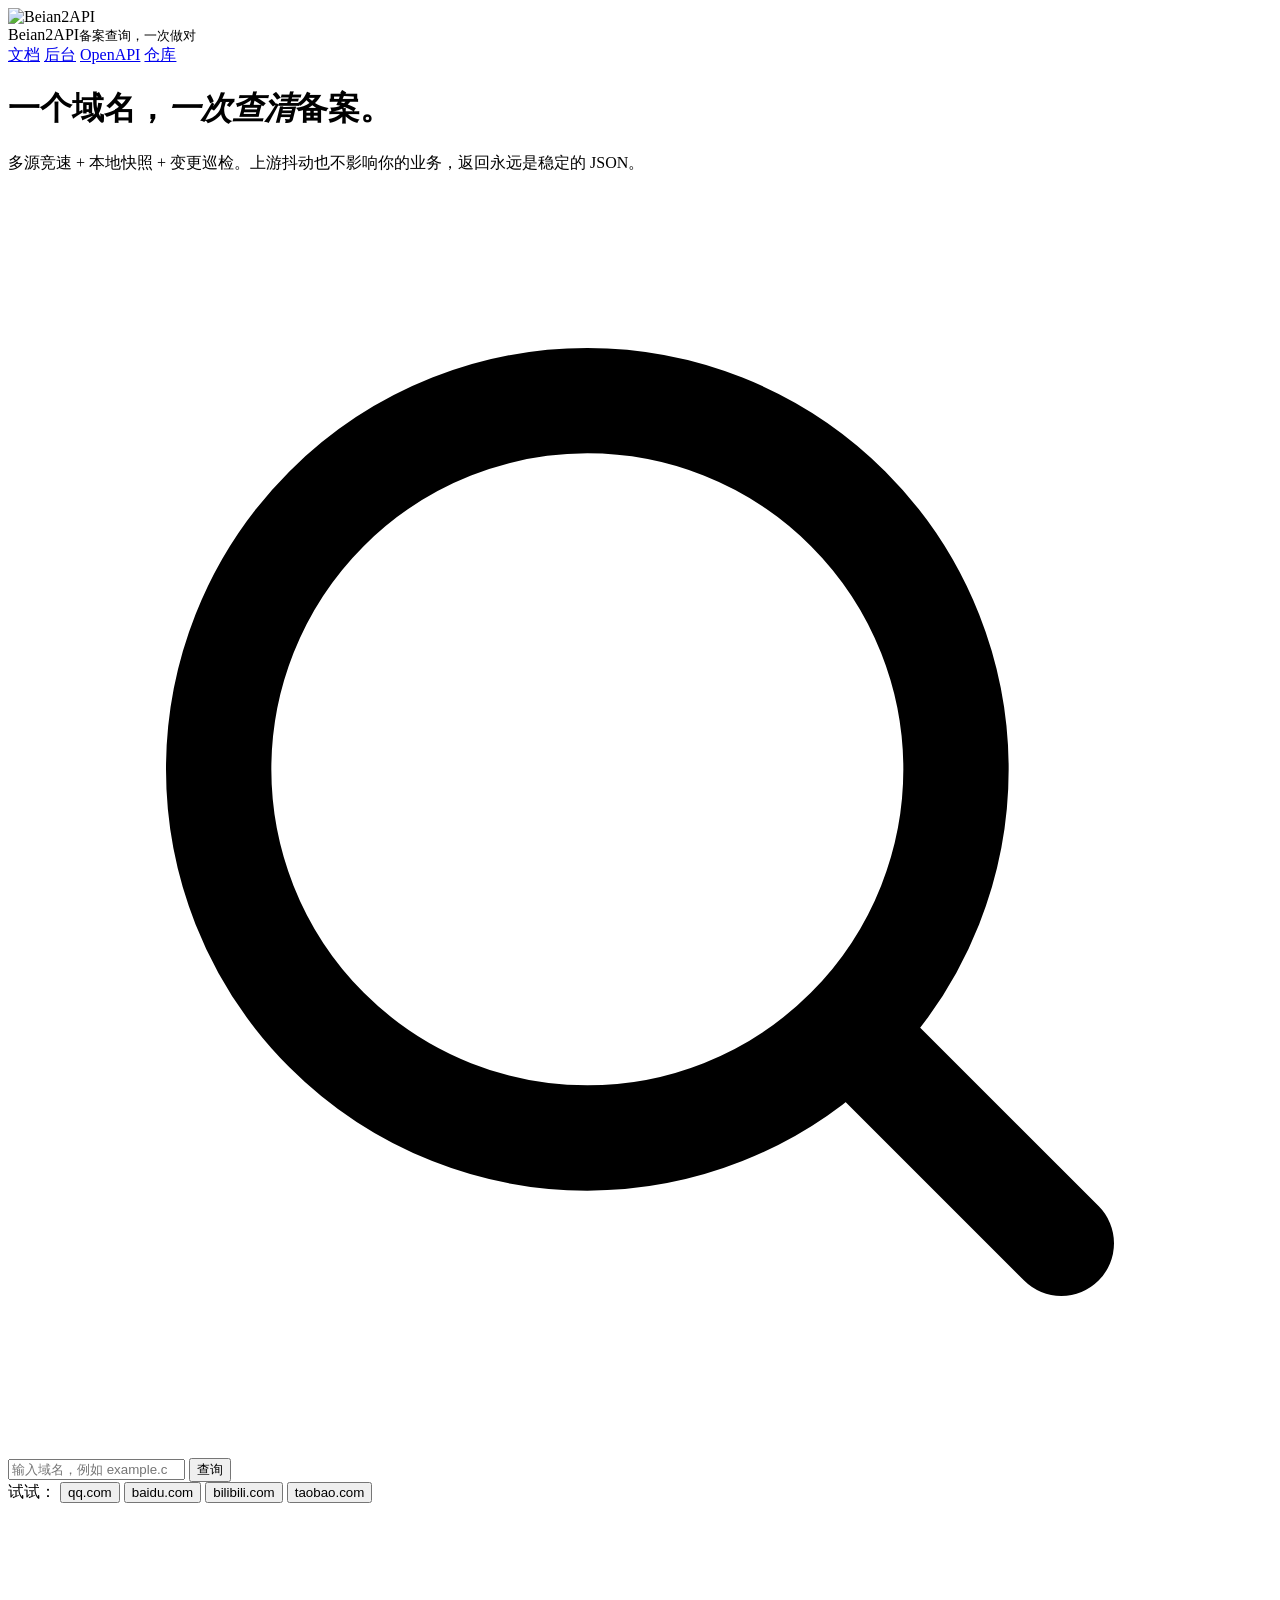
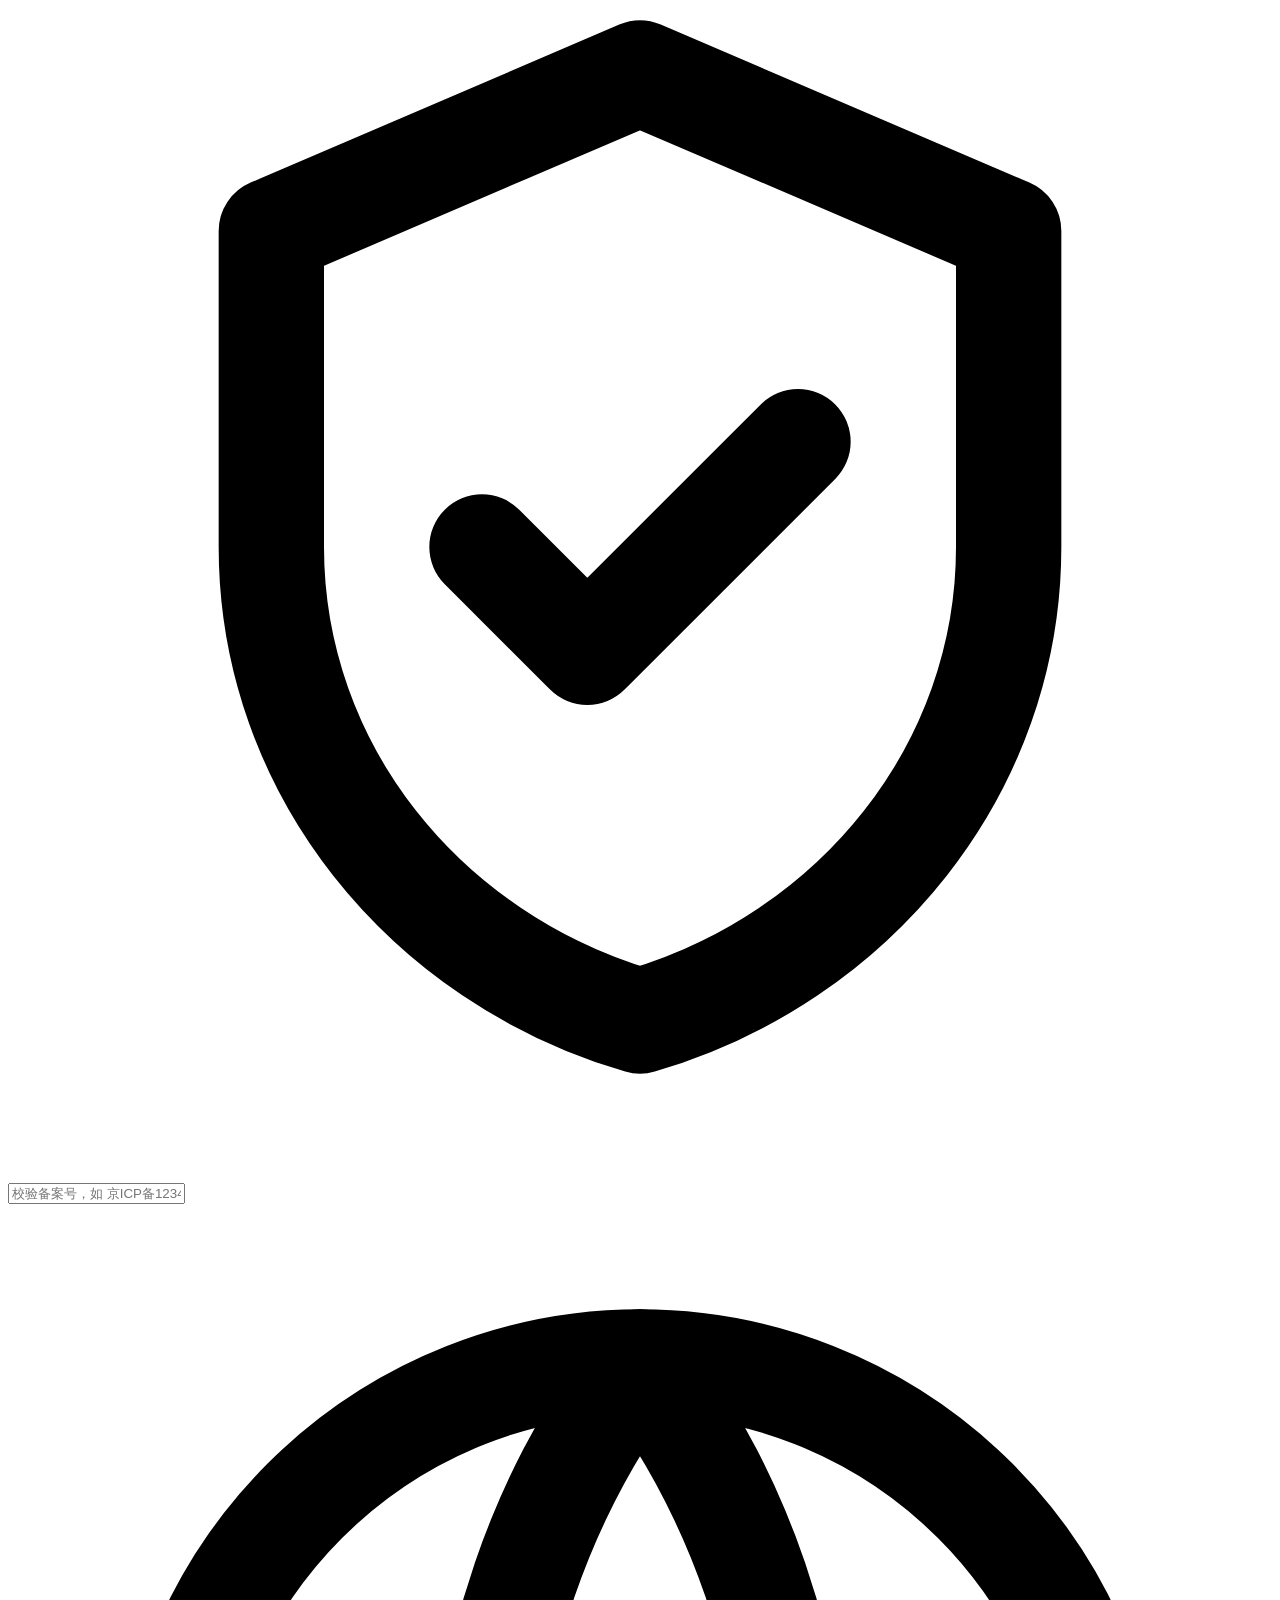
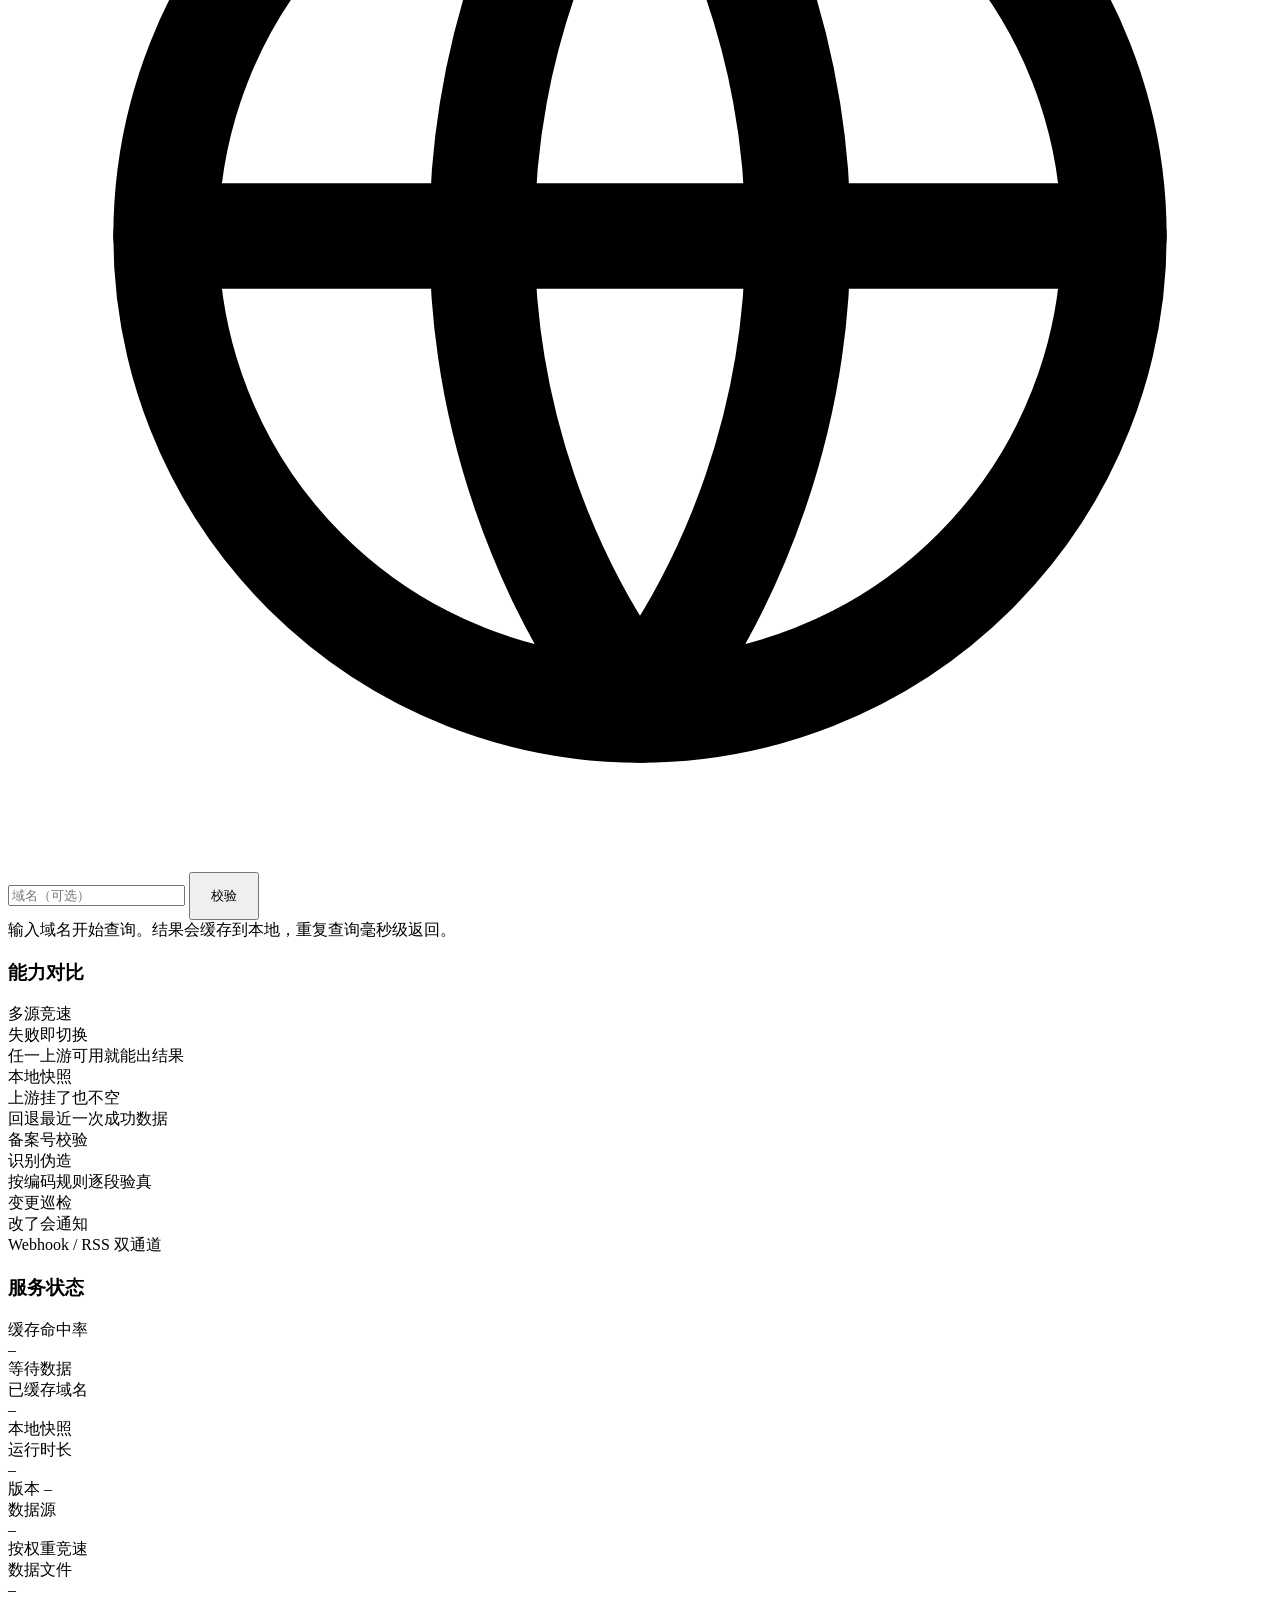
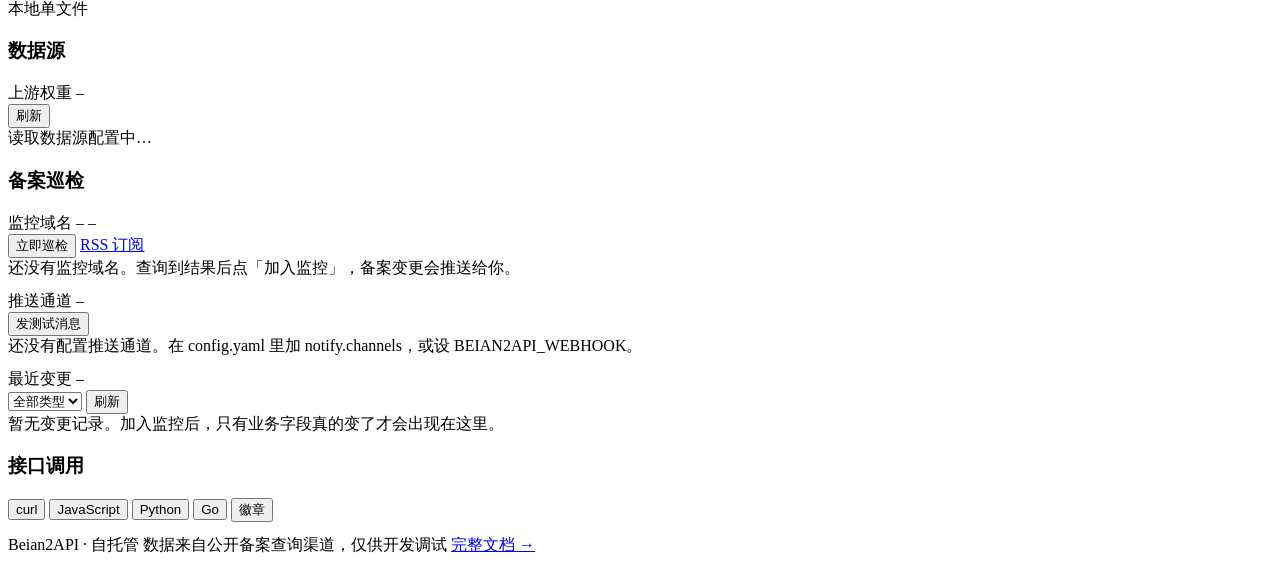
==== commit ad1719a4: "feat: 后台管理页与 /api/v1/admin/* 接口 查询台是给访客看的，运维要看的是另一套东西：缓存里存了什么、历史占了多少、 监控漏没漏、变更能不能回滚、备份还在不在。这些以前只能开 c" ====
--- a/internal/api/assets/index.html
+++ b/internal/api/assets/index.html
@@ -17,6 +17,7 @@
     <div class="brand">Beian2API<small>备案查询，一次做对</small></div>
     <nav>
       <a href="/docs">文档</a>
+      <a href="/admin">后台</a>
       <a href="/api/v1/openapi.json">OpenAPI</a>
       <a href="https://cnb.cool/asoe/TechSauce/Beian2Api" target="_blank" rel="noopener">仓库</a>
     </nav>
